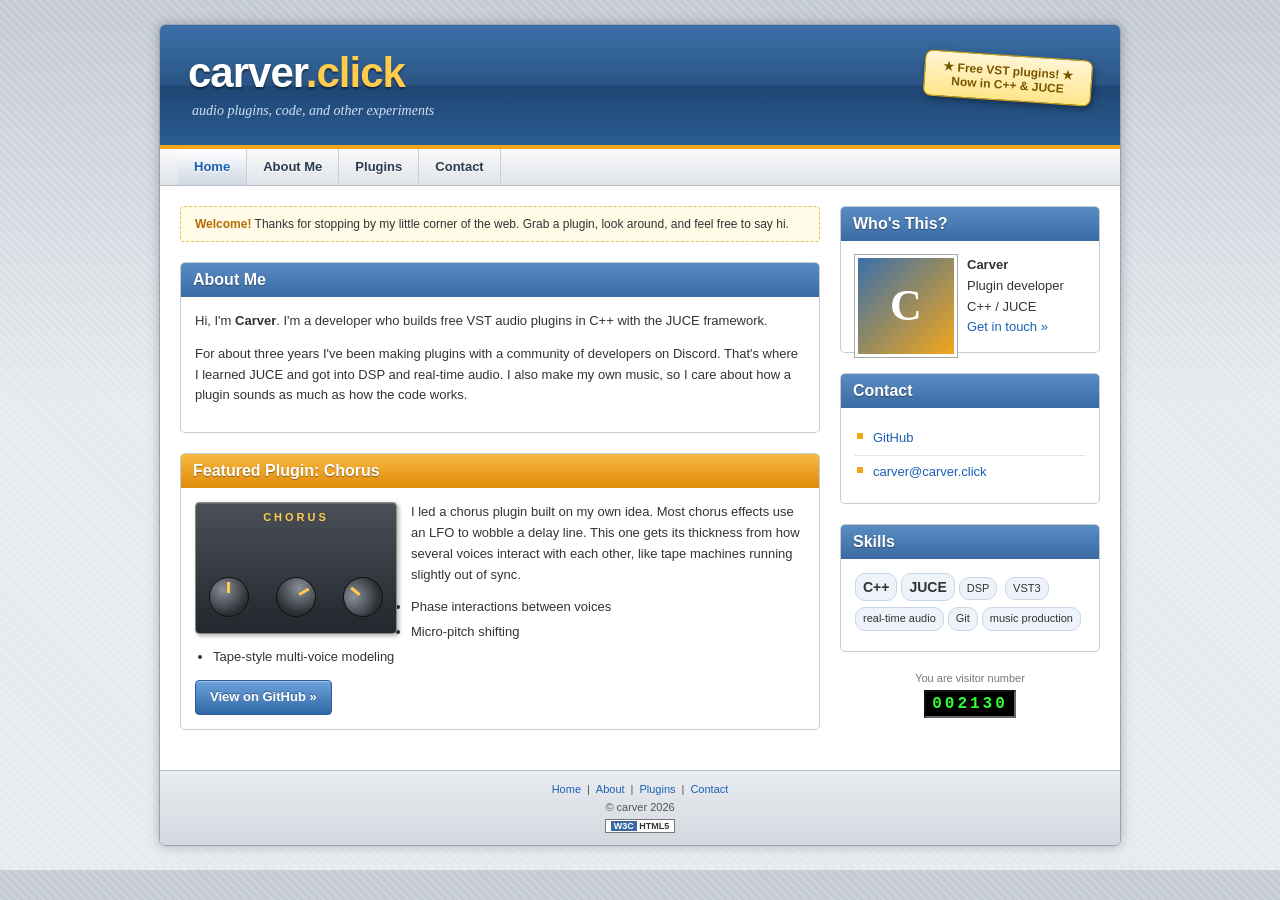
==== index.html @ b87e3c65 "Add files via upload" ====
<!DOCTYPE html>
<html lang="en">
<head>
<meta charset="UTF-8">
<meta name="viewport" content="width=device-width, initial-scale=1.0">
<title>carver.click :: Carver's Homepage</title>
<meta name="description" content="Carver's homepage: free VST audio plugins in C++/JUCE and other dev projects.">
<style>
  body{
    margin:0;padding:0;
    font-family:Verdana,Geneva,Tahoma,sans-serif;font-size:13px;color:#333;
    background-color:#d9dde3;
    background-image:
      repeating-linear-gradient(45deg,rgba(255,255,255,.18) 0 2px,transparent 2px 6px),
      linear-gradient(#c3cad4,#e6e9ee 400px);
  }
  a{color:#1a5fb4;text-decoration:none}
  a:hover{text-decoration:underline;color:#c0392b}

  #container{width:960px;max-width:100%;margin:24px auto;background:#fff;border:1px solid #9aa4b1;
    box-shadow:0 0 12px rgba(0,0,0,.25);border-radius:6px;overflow:hidden}

  /* header */
  #header{height:120px;position:relative;
    background:linear-gradient(#3b6fa8 0%,#2a5585 50%,#1f4673 51%,#2b5c92 100%);
    border-bottom:4px solid #f2a71b}
  #header h1{margin:0;position:absolute;left:28px;top:24px;
    font-family:"Trebuchet MS",Arial,sans-serif;font-size:42px;color:#fff;letter-spacing:-1px;
    text-shadow:0 2px 2px rgba(0,0,0,.45)}
  #header h1 span{color:#ffcc4d}
  #header .slogan{position:absolute;left:32px;top:78px;color:#cfe0f5;font-style:italic;font-family:Georgia,serif;font-size:14px}
  #header .badge{position:absolute;right:28px;top:30px;width:150px;padding:8px;text-align:center;
    background:linear-gradient(#fff6d5,#ffe58a);border:1px solid #d9a400;border-radius:8px;
    font-family:"Trebuchet MS",Arial,sans-serif;font-size:12px;color:#7a5600;font-weight:bold;
    transform:rotate(4deg);box-shadow:2px 3px 6px rgba(0,0,0,.35)}

  /* nav */
  #nav{background:linear-gradient(#fafafa,#dfe3e8);border-bottom:1px solid #b5bdc7;padding:0 18px;height:36px}
  #nav ul{list-style:none;margin:0;padding:0}
  #nav li{float:left}
  #nav a{display:block;line-height:36px;padding:0 16px;color:#2a3b4f;font-weight:bold;
    font-family:"Trebuchet MS",Arial,sans-serif;font-size:13px;border-right:1px solid #c9d0d8;
    text-shadow:0 1px 0 #fff}
  #nav a:hover,#nav a.on{background:linear-gradient(#fff,#cfd8e3);color:#1a5fb4;text-decoration:none}

  /* layout */
  #content{overflow:hidden;padding:20px}
  #main{float:left;width:640px}
  #sidebar{float:right;width:260px}

  .box{border:1px solid #c5ccd5;border-radius:5px;margin-bottom:20px;background:#fff}
  .box h2{margin:0;padding:8px 12px;font-family:"Trebuchet MS",Arial,sans-serif;font-size:16px;color:#fff;
    background:linear-gradient(#5a8cc4,#3a6aa1);border-radius:4px 4px 0 0;text-shadow:0 1px 1px rgba(0,0,0,.4)}
  .box h2.orange{background:linear-gradient(#f7b840,#e08c0b)}
  .box .inner{padding:14px;line-height:1.6}
  .box p{margin:0 0 12px}

  .welcome{background:#fffbe6;border:1px dashed #e2c35a;padding:10px 14px;margin-bottom:20px;border-radius:4px;font-size:12px}
  .welcome b{color:#b36b00}

  /* plugin box */
  .plugin{overflow:hidden}
  .plugin .shot{float:left;width:200px;height:130px;margin:0 14px 8px 0;border:1px solid #888;border-radius:4px;
    background:linear-gradient(#4a4f58,#23262c);box-shadow:inset 0 1px 0 rgba(255,255,255,.15),2px 2px 4px rgba(0,0,0,.3);
    position:relative;color:#ddd;font:bold 11px Arial,sans-serif;text-align:center}
  .plugin .shot .lbl{padding-top:8px;letter-spacing:3px;color:#ffcc4d}
  .plugin .knobs{position:absolute;bottom:16px;left:0;right:0;display:flex;justify-content:space-around}
  .plugin .k{width:38px;height:38px;border-radius:50%;background:radial-gradient(circle at 35% 30%,#8a909a,#2b2e34 70%);
    border:1px solid #111;position:relative}
  .plugin .k:after{content:"";position:absolute;left:17px;top:4px;width:3px;height:11px;background:#ffcc4d}
  .plugin ul{margin:6px 0 12px 18px;padding:0}
  .plugin li{margin-bottom:4px}

  .btn{display:inline-block;padding:6px 14px;border:1px solid #2c5d93;border-radius:4px;color:#fff !important;font-weight:bold;
    font-family:"Trebuchet MS",Arial,sans-serif;background:linear-gradient(#6ea2dc,#2f68a6);
    text-shadow:0 -1px 0 rgba(0,0,0,.35);box-shadow:inset 0 1px 0 rgba(255,255,255,.35)}
  .btn:hover{background:linear-gradient(#80b2ea,#3b78ba);text-decoration:none}

  /* sidebar */
  .avatar{width:96px;height:96px;float:left;margin:0 10px 6px 0;border:3px solid #fff;outline:1px solid #aaa;
    background:linear-gradient(135deg,#3b6fa8,#f2a71b);color:#fff;font:bold 44px Georgia,serif;text-align:center;line-height:96px}
  .side-list{list-style:none;margin:0;padding:0}
  .side-list li{padding:6px 0 6px 18px;border-bottom:1px dotted #ccc;
    background:no-repeat 2px 11px linear-gradient(#f2a71b,#f2a71b);background-size:6px 6px}
  .side-list li:last-child{border-bottom:none}
  .tags span{display:inline-block;margin:0 4px 6px 0;padding:2px 7px;background:#eef3f9;border:1px solid #c9d6e6;border-radius:10px;font-size:11px}
  .tags .big{font-size:14px;font-weight:bold}

  .counter{text-align:center;font-size:11px;color:#777}
  .counter .digits{display:inline-block;margin:6px 0;padding:3px 6px;background:#000;color:#3f3;
    font:bold 16px "Courier New",monospace;letter-spacing:3px;border:2px inset #666}

  /* footer */
  #footer{clear:both;background:linear-gradient(#e9ecf0,#d3d9e0);border-top:1px solid #b5bdc7;
    padding:12px 20px;text-align:center;font-size:11px;color:#555}
  #footer a{margin:0 6px}
  .valid{display:inline-block;margin-top:6px;padding:1px 5px;font:bold 9px Verdana,sans-serif;border:1px solid #777;
    background:#fff;color:#333}
  .valid b{background:#3a6aa1;color:#fff;padding:0 3px}

  @media (max-width:980px){
    #container{margin:0;border-radius:0}
    #main,#sidebar{float:none;width:auto}
    #header .badge{display:none}
  }
</style>
</head>
<body>

<div id="container">

  <div id="header">
    <h1>carver<span>.click</span></h1>
    <div class="slogan">audio plugins, code, and other experiments</div>
    <div class="badge">★ Free VST plugins! ★<br>Now in C++ &amp; JUCE</div>
  </div>

  <div id="nav">
    <ul>
      <li><a href="#" class="on">Home</a></li>
      <li><a href="#about">About Me</a></li>
      <li><a href="#plugins">Plugins</a></li>
      <li><a href="#contact">Contact</a></li>
    </ul>
  </div>

  <div id="content">

    <div id="main">
      <div class="welcome"><b>Welcome!</b> Thanks for stopping by my little corner of the web. Grab a plugin, look around, and feel free to say hi.</div>

      <div class="box" id="about">
        <h2>About Me</h2>
        <div class="inner">
          <p>Hi, I'm <b>Carver</b>. I'm a developer who builds free VST audio plugins in C++ with the JUCE framework.</p>
          <p>For about three years I've been making plugins with a community of developers on Discord. That's where I learned JUCE and got into DSP and real-time audio. I also make my own music, so I care about how a plugin sounds as much as how the code works.</p>
        </div>
      </div>

      <div class="box" id="plugins">
        <h2 class="orange">Featured Plugin: Chorus</h2>
        <div class="inner plugin">
          <div class="shot">
            <div class="lbl">CHORUS</div>
            <div class="knobs"><div class="k"></div><div class="k" style="transform:rotate(60deg)"></div><div class="k" style="transform:rotate(-50deg)"></div></div>
          </div>
          <p>I led a chorus plugin built on my own idea. Most chorus effects use an LFO to wobble a delay line. This one gets its thickness from how several voices interact with each other, like tape machines running slightly out of sync.</p>
          <ul>
            <li>Phase interactions between voices</li>
            <li>Micro-pitch shifting</li>
            <li>Tape-style multi-voice modeling</li>
          </ul>
          <a href="https://github.com/carverchav-ops" class="btn" target="_blank" rel="noopener">View on GitHub »</a>
        </div>
      </div>
    </div>

    <div id="sidebar">
      <div class="box">
        <h2>Who's This?</h2>
        <div class="inner">
          <div class="avatar">C</div>
          <b>Carver</b><br>
          Plugin developer<br>
          C++ / JUCE<br>
          <a href="#contact">Get in touch »</a>
        </div>
      </div>

      <div class="box" id="contact">
        <h2>Contact</h2>
        <div class="inner">
          <ul class="side-list">
            <li><a href="https://github.com/carverchav-ops" target="_blank" rel="noopener">GitHub</a></li>
            <li><a href="mailto:carver@carver.click">carver@carver.click</a></li>
          </ul>
        </div>
      </div>

      <div class="box">
        <h2>Skills</h2>
        <div class="inner tags">
          <span class="big">C++</span><span class="big">JUCE</span><span>DSP</span>
          <span>VST3</span><span>real-time audio</span><span>Git</span><span>music production</span>
        </div>
      </div>

      <div class="counter">
        You are visitor number<br>
        <span class="digits" id="hits">000000</span>
      </div>
    </div>

  </div>

  <div id="footer">
    <a href="#">Home</a>|<a href="#about">About</a>|<a href="#plugins">Plugins</a>|<a href="#contact">Contact</a><br>
    <div style="margin-top:6px">&copy; carver 2026</div>
    <div class="valid"><b>W3C</b> HTML5</div>
  </div>

</div>

<script>
  // fake retro hit counter (just for looks)
  var n = 1337 + Math.floor((Date.now() / 86400000) % 1000);
  document.getElementById('hits').textContent = ('000000' + n).slice(-6);
</script>
</body>
</html>
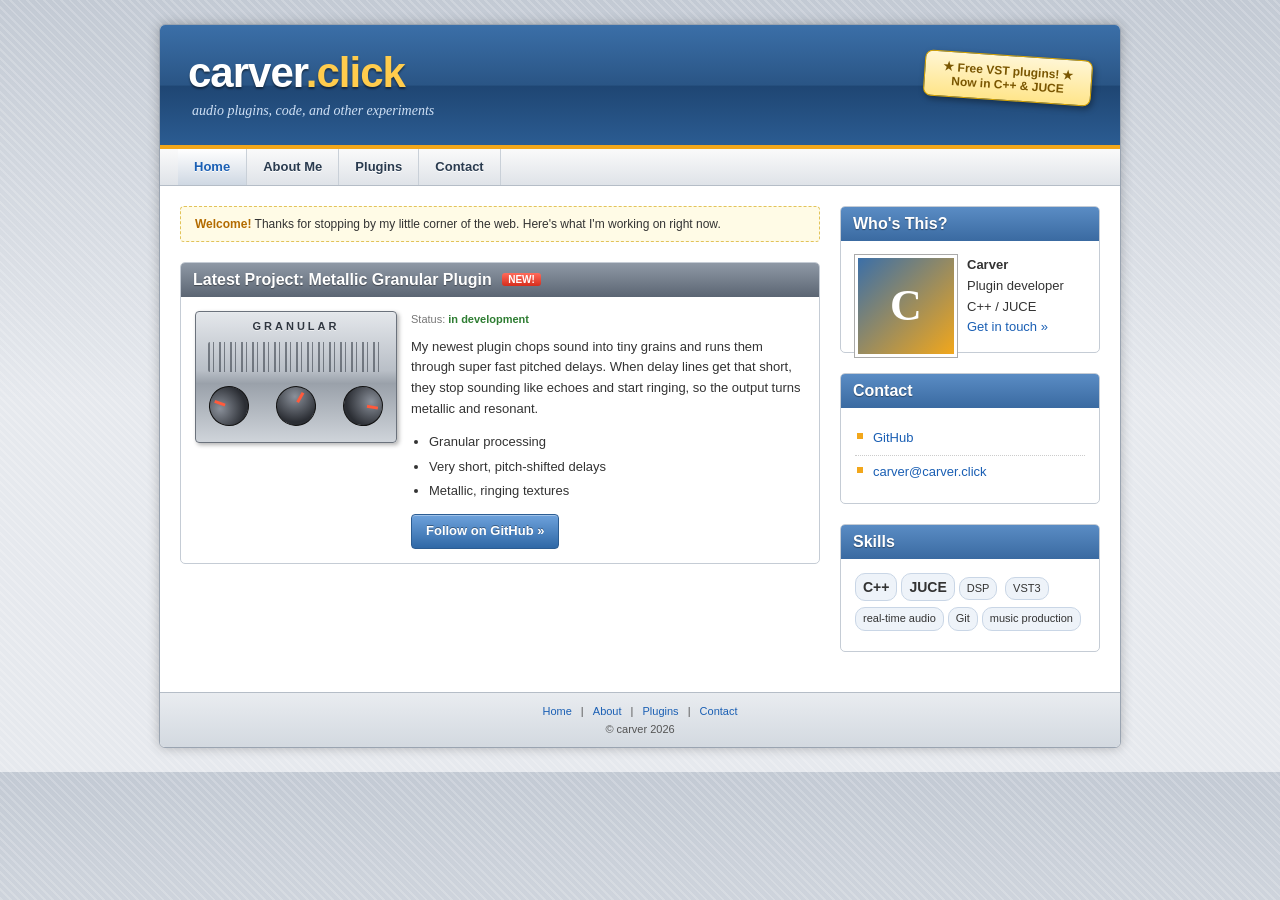
==== commit b7a1afe6: "Add files via upload" ====
--- a/index.html
+++ b/index.html
@@ -3,171 +3,62 @@
 <head>
 <meta charset="UTF-8">
 <meta name="viewport" content="width=device-width, initial-scale=1.0">
-<title>carver.click :: Carver's Homepage</title>
-<meta name="description" content="Carver's homepage: free VST audio plugins in C++/JUCE and other dev projects.">
-<style>
-  body{
-    margin:0;padding:0;
-    font-family:Verdana,Geneva,Tahoma,sans-serif;font-size:13px;color:#333;
-    background-color:#d9dde3;
-    background-image:
-      repeating-linear-gradient(45deg,rgba(255,255,255,.18) 0 2px,transparent 2px 6px),
-      linear-gradient(#c3cad4,#e6e9ee 400px);
-  }
-  a{color:#1a5fb4;text-decoration:none}
-  a:hover{text-decoration:underline;color:#c0392b}
-
-  #container{width:960px;max-width:100%;margin:24px auto;background:#fff;border:1px solid #9aa4b1;
-    box-shadow:0 0 12px rgba(0,0,0,.25);border-radius:6px;overflow:hidden}
-
-  /* header */
-  #header{height:120px;position:relative;
-    background:linear-gradient(#3b6fa8 0%,#2a5585 50%,#1f4673 51%,#2b5c92 100%);
-    border-bottom:4px solid #f2a71b}
-  #header h1{margin:0;position:absolute;left:28px;top:24px;
-    font-family:"Trebuchet MS",Arial,sans-serif;font-size:42px;color:#fff;letter-spacing:-1px;
-    text-shadow:0 2px 2px rgba(0,0,0,.45)}
-  #header h1 span{color:#ffcc4d}
-  #header .slogan{position:absolute;left:32px;top:78px;color:#cfe0f5;font-style:italic;font-family:Georgia,serif;font-size:14px}
-  #header .badge{position:absolute;right:28px;top:30px;width:150px;padding:8px;text-align:center;
-    background:linear-gradient(#fff6d5,#ffe58a);border:1px solid #d9a400;border-radius:8px;
-    font-family:"Trebuchet MS",Arial,sans-serif;font-size:12px;color:#7a5600;font-weight:bold;
-    transform:rotate(4deg);box-shadow:2px 3px 6px rgba(0,0,0,.35)}
-
-  /* nav */
-  #nav{background:linear-gradient(#fafafa,#dfe3e8);border-bottom:1px solid #b5bdc7;padding:0 18px;height:36px}
-  #nav ul{list-style:none;margin:0;padding:0}
-  #nav li{float:left}
-  #nav a{display:block;line-height:36px;padding:0 16px;color:#2a3b4f;font-weight:bold;
-    font-family:"Trebuchet MS",Arial,sans-serif;font-size:13px;border-right:1px solid #c9d0d8;
-    text-shadow:0 1px 0 #fff}
-  #nav a:hover,#nav a.on{background:linear-gradient(#fff,#cfd8e3);color:#1a5fb4;text-decoration:none}
-
-  /* layout */
-  #content{overflow:hidden;padding:20px}
-  #main{float:left;width:640px}
-  #sidebar{float:right;width:260px}
-
-  .box{border:1px solid #c5ccd5;border-radius:5px;margin-bottom:20px;background:#fff}
-  .box h2{margin:0;padding:8px 12px;font-family:"Trebuchet MS",Arial,sans-serif;font-size:16px;color:#fff;
-    background:linear-gradient(#5a8cc4,#3a6aa1);border-radius:4px 4px 0 0;text-shadow:0 1px 1px rgba(0,0,0,.4)}
-  .box h2.orange{background:linear-gradient(#f7b840,#e08c0b)}
-  .box .inner{padding:14px;line-height:1.6}
-  .box p{margin:0 0 12px}
-
-  .welcome{background:#fffbe6;border:1px dashed #e2c35a;padding:10px 14px;margin-bottom:20px;border-radius:4px;font-size:12px}
-  .welcome b{color:#b36b00}
-
-  /* plugin box */
-  .plugin{overflow:hidden}
-  .plugin .shot{float:left;width:200px;height:130px;margin:0 14px 8px 0;border:1px solid #888;border-radius:4px;
-    background:linear-gradient(#4a4f58,#23262c);box-shadow:inset 0 1px 0 rgba(255,255,255,.15),2px 2px 4px rgba(0,0,0,.3);
-    position:relative;color:#ddd;font:bold 11px Arial,sans-serif;text-align:center}
-  .plugin .shot .lbl{padding-top:8px;letter-spacing:3px;color:#ffcc4d}
-  .plugin .knobs{position:absolute;bottom:16px;left:0;right:0;display:flex;justify-content:space-around}
-  .plugin .k{width:38px;height:38px;border-radius:50%;background:radial-gradient(circle at 35% 30%,#8a909a,#2b2e34 70%);
-    border:1px solid #111;position:relative}
-  .plugin .k:after{content:"";position:absolute;left:17px;top:4px;width:3px;height:11px;background:#ffcc4d}
-  .plugin ul{margin:6px 0 12px 18px;padding:0}
-  .plugin li{margin-bottom:4px}
-
-  .btn{display:inline-block;padding:6px 14px;border:1px solid #2c5d93;border-radius:4px;color:#fff !important;font-weight:bold;
-    font-family:"Trebuchet MS",Arial,sans-serif;background:linear-gradient(#6ea2dc,#2f68a6);
-    text-shadow:0 -1px 0 rgba(0,0,0,.35);box-shadow:inset 0 1px 0 rgba(255,255,255,.35)}
-  .btn:hover{background:linear-gradient(#80b2ea,#3b78ba);text-decoration:none}
-
-  /* sidebar */
-  .avatar{width:96px;height:96px;float:left;margin:0 10px 6px 0;border:3px solid #fff;outline:1px solid #aaa;
-    background:linear-gradient(135deg,#3b6fa8,#f2a71b);color:#fff;font:bold 44px Georgia,serif;text-align:center;line-height:96px}
-  .side-list{list-style:none;margin:0;padding:0}
-  .side-list li{padding:6px 0 6px 18px;border-bottom:1px dotted #ccc;
-    background:no-repeat 2px 11px linear-gradient(#f2a71b,#f2a71b);background-size:6px 6px}
-  .side-list li:last-child{border-bottom:none}
-  .tags span{display:inline-block;margin:0 4px 6px 0;padding:2px 7px;background:#eef3f9;border:1px solid #c9d6e6;border-radius:10px;font-size:11px}
-  .tags .big{font-size:14px;font-weight:bold}
-
-  .counter{text-align:center;font-size:11px;color:#777}
-  .counter .digits{display:inline-block;margin:6px 0;padding:3px 6px;background:#000;color:#3f3;
-    font:bold 16px "Courier New",monospace;letter-spacing:3px;border:2px inset #666}
-
-  /* footer */
-  #footer{clear:both;background:linear-gradient(#e9ecf0,#d3d9e0);border-top:1px solid #b5bdc7;
-    padding:12px 20px;text-align:center;font-size:11px;color:#555}
-  #footer a{margin:0 6px}
-  .valid{display:inline-block;margin-top:6px;padding:1px 5px;font:bold 9px Verdana,sans-serif;border:1px solid #777;
-    background:#fff;color:#333}
-  .valid b{background:#3a6aa1;color:#fff;padding:0 3px}
-
-  @media (max-width:980px){
-    #container{margin:0;border-radius:0}
-    #main,#sidebar{float:none;width:auto}
-    #header .badge{display:none}
-  }
-</style>
+<title>Home :: carver.click</title>
+<meta name="description" content="Carver's homepage: free VST audio plugins in C++/JUCE.">
+<link rel="stylesheet" href="style.css">
 </head>
 <body>
-
 <div id="container">
 
   <div id="header">
-    <h1>carver<span>.click</span></h1>
+    <h1><a href="index.html">carver<span>.click</span></a></h1>
     <div class="slogan">audio plugins, code, and other experiments</div>
-    <div class="badge">★ Free VST plugins! ★<br>Now in C++ &amp; JUCE</div>
+    <div class="badge">&#9733; Free VST plugins! &#9733;<br>Now in C++ &amp; JUCE</div>
   </div>
 
   <div id="nav">
     <ul>
-      <li><a href="#" class="on">Home</a></li>
-      <li><a href="#about">About Me</a></li>
-      <li><a href="#plugins">Plugins</a></li>
-      <li><a href="#contact">Contact</a></li>
+      <li><a href="index.html" class="on">Home</a></li>
+      <li><a href="about.html">About Me</a></li>
+      <li><a href="plugins.html">Plugins</a></li>
+      <li><a href="contact.html">Contact</a></li>
     </ul>
   </div>
 
   <div id="content">
-
     <div id="main">
-      <div class="welcome"><b>Welcome!</b> Thanks for stopping by my little corner of the web. Grab a plugin, look around, and feel free to say hi.</div>
-
-      <div class="box" id="about">
-        <h2>About Me</h2>
-        <div class="inner">
-          <p>Hi, I'm <b>Carver</b>. I'm a developer who builds free VST audio plugins in C++ with the JUCE framework.</p>
-          <p>For about three years I've been making plugins with a community of developers on Discord. That's where I learned JUCE and got into DSP and real-time audio. I also make my own music, so I care about how a plugin sounds as much as how the code works.</p>
-        </div>
-      </div>
-
-      <div class="box" id="plugins">
-        <h2 class="orange">Featured Plugin: Chorus</h2>
+      <div class="welcome"><b>Welcome!</b> Thanks for stopping by my little corner of the web. Here's what I'm working on right now.</div>
+      <div class="box">
+        <h2 class="steel">Latest Project: Metallic Granular Plugin <span class="new">NEW!</span></h2>
         <div class="inner plugin">
-          <div class="shot">
-            <div class="lbl">CHORUS</div>
-            <div class="knobs"><div class="k"></div><div class="k" style="transform:rotate(60deg)"></div><div class="k" style="transform:rotate(-50deg)"></div></div>
+          <div class="shot metal">
+            <div class="lbl">GRANULAR</div>
+            <div class="grains"></div>
+            <div class="knobs"><div class="k" style="transform:rotate(-70deg)"></div><div class="k" style="transform:rotate(30deg)"></div><div class="k" style="transform:rotate(100deg)"></div></div>
           </div>
-          <p>I led a chorus plugin built on my own idea. Most chorus effects use an LFO to wobble a delay line. This one gets its thickness from how several voices interact with each other, like tape machines running slightly out of sync.</p>
-          <ul>
-            <li>Phase interactions between voices</li>
-            <li>Micro-pitch shifting</li>
-            <li>Tape-style multi-voice modeling</li>
-          </ul>
-          <a href="https://github.com/carverchav-ops" class="btn" target="_blank" rel="noopener">View on GitHub »</a>
+          <div class="desc">
+            <div class="status">Status: <b>in development</b></div>
+            <p>My newest plugin chops sound into tiny grains and runs them through super fast pitched delays. When delay lines get that short, they stop sounding like echoes and start ringing, so the output turns metallic and resonant.</p>
+            <ul>
+              <li>Granular processing</li>
+              <li>Very short, pitch-shifted delays</li>
+              <li>Metallic, ringing textures</li>
+            </ul>
+            <a href="https://github.com/carverchav-ops" class="btn" target="_blank" rel="noopener">Follow on GitHub &raquo;</a>
+          </div>
         </div>
       </div>
     </div>
-
     <div id="sidebar">
       <div class="box">
         <h2>Who's This?</h2>
         <div class="inner">
           <div class="avatar">C</div>
-          <b>Carver</b><br>
-          Plugin developer<br>
-          C++ / JUCE<br>
-          <a href="#contact">Get in touch »</a>
+          <b>Carver</b><br>Plugin developer<br>C++ / JUCE<br>
+          <a href="contact.html">Get in touch &raquo;</a>
         </div>
       </div>
-
-      <div class="box" id="contact">
+      <div class="box">
         <h2>Contact</h2>
         <div class="inner">
           <ul class="side-list">
@@ -176,7 +67,6 @@
           </ul>
         </div>
       </div>
-
       <div class="box">
         <h2>Skills</h2>
         <div class="inner tags">
@@ -184,27 +74,14 @@
           <span>VST3</span><span>real-time audio</span><span>Git</span><span>music production</span>
         </div>
       </div>
-
-      <div class="counter">
-        You are visitor number<br>
-        <span class="digits" id="hits">000000</span>
-      </div>
     </div>
-
   </div>
 
   <div id="footer">
-    <a href="#">Home</a>|<a href="#about">About</a>|<a href="#plugins">Plugins</a>|<a href="#contact">Contact</a><br>
+    <a href="index.html">Home</a> | <a href="about.html">About</a> | <a href="plugins.html">Plugins</a> | <a href="contact.html">Contact</a><br>
     <div style="margin-top:6px">&copy; carver 2026</div>
-    <div class="valid"><b>W3C</b> HTML5</div>
   </div>
 
 </div>
-
-<script>
-  // fake retro hit counter (just for looks)
-  var n = 1337 + Math.floor((Date.now() / 86400000) % 1000);
-  document.getElementById('hits').textContent = ('000000' + n).slice(-6);
-</script>
 </body>
 </html>
--- a/style.css
+++ b/style.css
@@ -0,0 +1,114 @@
+body{
+  margin:0;padding:0;
+  font-family:Verdana,Geneva,Tahoma,sans-serif;font-size:13px;color:#333;
+  background-color:#d9dde3;
+  background-image:
+    repeating-linear-gradient(45deg,rgba(255,255,255,.18) 0 2px,transparent 2px 6px),
+    linear-gradient(#c3cad4,#e6e9ee 400px);
+}
+a{color:#1a5fb4;text-decoration:none}
+a:hover{text-decoration:underline;color:#c0392b}
+
+#container{width:960px;max-width:100%;margin:24px auto;background:#fff;border:1px solid #9aa4b1;
+  box-shadow:0 0 12px rgba(0,0,0,.25);border-radius:6px;overflow:hidden}
+
+/* header */
+#header{height:120px;position:relative;
+  background:linear-gradient(#3b6fa8 0%,#2a5585 50%,#1f4673 51%,#2b5c92 100%);
+  border-bottom:4px solid #f2a71b}
+#header h1{margin:0;position:absolute;left:28px;top:24px;
+  font-family:"Trebuchet MS",Arial,sans-serif;font-size:42px;color:#fff;letter-spacing:-1px;
+  text-shadow:0 2px 2px rgba(0,0,0,.45)}
+#header h1 a{color:#fff;text-decoration:none}
+#header h1 span{color:#ffcc4d}
+#header .slogan{position:absolute;left:32px;top:78px;color:#cfe0f5;font-style:italic;font-family:Georgia,serif;font-size:14px}
+#header .badge{position:absolute;right:28px;top:30px;width:150px;padding:8px;text-align:center;
+  background:linear-gradient(#fff6d5,#ffe58a);border:1px solid #d9a400;border-radius:8px;
+  font-family:"Trebuchet MS",Arial,sans-serif;font-size:12px;color:#7a5600;font-weight:bold;
+  transform:rotate(4deg);box-shadow:2px 3px 6px rgba(0,0,0,.35)}
+
+/* nav */
+#nav{background:linear-gradient(#fafafa,#dfe3e8);border-bottom:1px solid #b5bdc7;padding:0 18px;height:36px}
+#nav ul{list-style:none;margin:0;padding:0}
+#nav li{float:left}
+#nav a{display:block;line-height:36px;padding:0 16px;color:#2a3b4f;font-weight:bold;
+  font-family:"Trebuchet MS",Arial,sans-serif;font-size:13px;border-right:1px solid #c9d0d8;
+  text-shadow:0 1px 0 #fff}
+#nav a:hover,#nav a.on{background:linear-gradient(#fff,#cfd8e3);color:#1a5fb4;text-decoration:none}
+
+/* layout */
+#content{overflow:hidden;padding:20px}
+#main{float:left;width:640px}
+#sidebar{float:right;width:260px}
+
+.box{border:1px solid #c5ccd5;border-radius:5px;margin-bottom:20px;background:#fff}
+.box h2{margin:0;padding:8px 12px;font-family:"Trebuchet MS",Arial,sans-serif;font-size:16px;color:#fff;
+  background:linear-gradient(#5a8cc4,#3a6aa1);border-radius:4px 4px 0 0;text-shadow:0 1px 1px rgba(0,0,0,.4)}
+.box h2.orange{background:linear-gradient(#f7b840,#e08c0b)}
+.box h2.steel{background:linear-gradient(#8f99a6,#5b6573)}
+.box .inner{padding:14px;line-height:1.6}
+.box p{margin:0 0 12px}
+.box p:last-child{margin-bottom:0}
+
+.welcome{background:#fffbe6;border:1px dashed #e2c35a;padding:10px 14px;margin-bottom:20px;border-radius:4px;font-size:12px}
+.welcome b{color:#b36b00}
+
+.new{display:inline-block;margin-left:6px;padding:1px 6px;font:bold 10px Verdana,sans-serif;color:#fff;
+  background:linear-gradient(#ff6b5b,#d62d1c);border-radius:3px;vertical-align:2px;text-shadow:none}
+
+/* plugin boxes: picture on the left, text in its own column */
+.plugin{overflow:hidden}
+.plugin .shot{float:left;width:200px;height:130px;border:1px solid #888;border-radius:4px;
+  background:linear-gradient(#4a4f58,#23262c);box-shadow:inset 0 1px 0 rgba(255,255,255,.15),2px 2px 4px rgba(0,0,0,.3);
+  position:relative;color:#ddd;font:bold 11px Arial,sans-serif;text-align:center}
+.plugin .shot.metal{background:linear-gradient(#e4e7eb 0%,#b9bfc7 45%,#9aa1aa 55%,#cfd4da 100%);border-color:#6b727c}
+.plugin .shot .lbl{padding-top:8px;letter-spacing:3px;color:#ffcc4d}
+.plugin .shot.metal .lbl{color:#2f3640;text-shadow:0 1px 0 rgba(255,255,255,.6)}
+.plugin .knobs{position:absolute;bottom:16px;left:0;right:0;display:flex;justify-content:space-around}
+.plugin .k{width:38px;height:38px;border-radius:50%;background:radial-gradient(circle at 35% 30%,#8a909a,#2b2e34 70%);
+  border:1px solid #111;position:relative}
+.plugin .k:after{content:"";position:absolute;left:17px;top:4px;width:3px;height:11px;background:#ffcc4d}
+.plugin .shot.metal .k:after{background:#ff5a3c}
+.plugin .grains{position:absolute;left:12px;right:12px;top:30px;height:30px;
+  background:repeating-linear-gradient(90deg,#2f3640 0 2px,transparent 2px 5px,#2f3640 5px 6px,transparent 6px 11px);
+  opacity:.55;border-radius:2px}
+.plugin .desc{margin-left:216px}
+.plugin .desc ul{margin:6px 0 12px;padding-left:18px}
+.plugin .desc li{margin-bottom:4px}
+.status{font-size:11px;color:#777;margin-bottom:8px}
+.status b{color:#2e7d32}
+
+.btn{display:inline-block;padding:6px 14px;border:1px solid #2c5d93;border-radius:4px;color:#fff !important;font-weight:bold;
+  font-family:"Trebuchet MS",Arial,sans-serif;background:linear-gradient(#6ea2dc,#2f68a6);
+  text-shadow:0 -1px 0 rgba(0,0,0,.35);box-shadow:inset 0 1px 0 rgba(255,255,255,.35)}
+.btn:hover{background:linear-gradient(#80b2ea,#3b78ba);text-decoration:none}
+
+/* sidebar */
+.avatar{width:96px;height:96px;float:left;margin:0 10px 6px 0;border:3px solid #fff;outline:1px solid #aaa;
+  background:linear-gradient(135deg,#3b6fa8,#f2a71b);color:#fff;font:bold 44px Georgia,serif;text-align:center;line-height:96px}
+.side-list{list-style:none;margin:0;padding:0}
+.side-list li{padding:6px 0 6px 18px;border-bottom:1px dotted #ccc;
+  background:no-repeat 2px 11px linear-gradient(#f2a71b,#f2a71b);background-size:6px 6px}
+.side-list li:last-child{border-bottom:none}
+.tags span{display:inline-block;margin:0 4px 6px 0;padding:2px 7px;background:#eef3f9;border:1px solid #c9d6e6;border-radius:10px;font-size:11px}
+.tags .big{font-size:14px;font-weight:bold}
+
+.contact-big{font-size:15px}
+.contact-big li{padding:10px 0 10px 18px;background-position:2px 17px}
+
+/* footer */
+#footer{clear:both;background:linear-gradient(#e9ecf0,#d3d9e0);border-top:1px solid #b5bdc7;
+  padding:12px 20px;text-align:center;font-size:11px;color:#555}
+#footer a{margin:0 6px}
+
+@media (max-width:980px){
+  #container{margin:0;border-radius:0}
+  #main,#sidebar{float:none;width:auto}
+  #header .badge{display:none}
+}
+@media (max-width:600px){
+  .plugin .shot{float:none;margin:0 auto 12px}
+  .plugin .desc{margin-left:0}
+  #nav{height:auto;overflow:hidden;padding:0}
+  #nav a{padding:0 10px}
+}
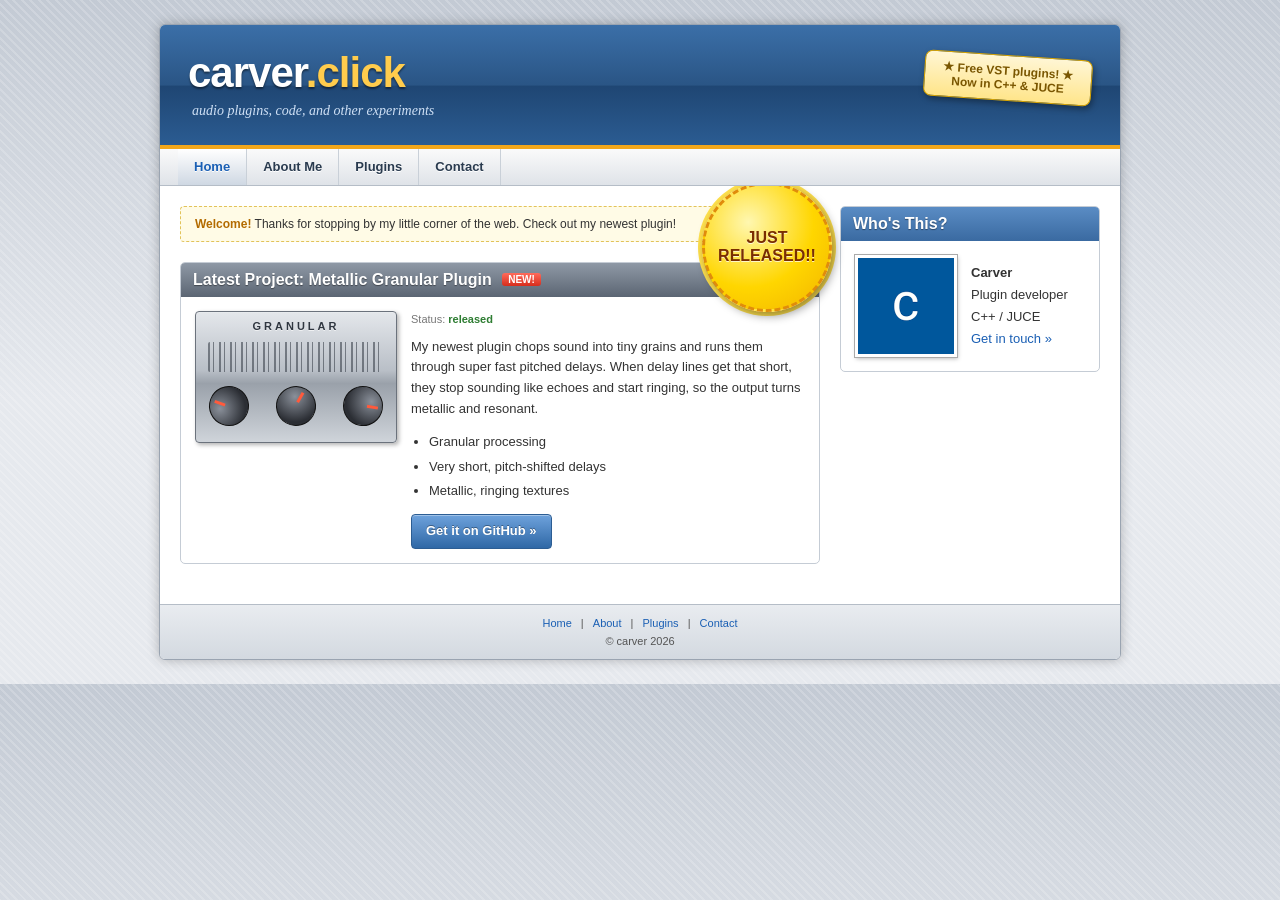
==== commit 0e35c380: "Add files via upload" ====
--- a/index.html
+++ b/index.html
@@ -27,7 +27,9 @@
 
   <div id="content">
     <div id="main">
-      <div class="welcome"><b>Welcome!</b> Thanks for stopping by my little corner of the web. Here's what I'm working on right now.</div>
+      <div class="welcome"><b>Welcome!</b> Thanks for stopping by my little corner of the web. Check out my newest plugin!</div>
+      <div class="sticker-wrap">
+        <div class="sticker">Just<br>released!!</div>
       <div class="box">
         <h2 class="steel">Latest Project: Metallic Granular Plugin <span class="new">NEW!</span></h2>
         <div class="inner plugin">
@@ -37,41 +39,26 @@
             <div class="knobs"><div class="k" style="transform:rotate(-70deg)"></div><div class="k" style="transform:rotate(30deg)"></div><div class="k" style="transform:rotate(100deg)"></div></div>
           </div>
           <div class="desc">
-            <div class="status">Status: <b>in development</b></div>
+            <div class="status">Status: <b>released</b></div>
             <p>My newest plugin chops sound into tiny grains and runs them through super fast pitched delays. When delay lines get that short, they stop sounding like echoes and start ringing, so the output turns metallic and resonant.</p>
             <ul>
               <li>Granular processing</li>
               <li>Very short, pitch-shifted delays</li>
               <li>Metallic, ringing textures</li>
             </ul>
-            <a href="https://github.com/carverchav-ops" class="btn" target="_blank" rel="noopener">Follow on GitHub &raquo;</a>
+            <a href="https://github.com/carverchav-ops" class="btn" target="_blank" rel="noopener">Get it on GitHub &raquo;</a>
           </div>
         </div>
+      </div>
       </div>
     </div>
     <div id="sidebar">
       <div class="box">
         <h2>Who's This?</h2>
-        <div class="inner">
-          <div class="avatar">C</div>
-          <b>Carver</b><br>Plugin developer<br>C++ / JUCE<br>
-          <a href="contact.html">Get in touch &raquo;</a>
-        </div>
-      </div>
-      <div class="box">
-        <h2>Contact</h2>
-        <div class="inner">
-          <ul class="side-list">
-            <li><a href="https://github.com/carverchav-ops" target="_blank" rel="noopener">GitHub</a></li>
-            <li><a href="mailto:carver@carver.click">carver@carver.click</a></li>
-          </ul>
-        </div>
-      </div>
-      <div class="box">
-        <h2>Skills</h2>
-        <div class="inner tags">
-          <span class="big">C++</span><span class="big">JUCE</span><span>DSP</span>
-          <span>VST3</span><span>real-time audio</span><span>Git</span><span>music production</span>
+        <div class="inner who">
+          <img class="avatar" src="images/avatar.png" alt="Carver">
+          <div class="who-text"><b>Carver</b><br>Plugin developer<br>C++ / JUCE<br>
+          <a href="contact.html">Get in touch &raquo;</a></div>
         </div>
       </div>
     </div>
--- a/style.css
+++ b/style.css
@@ -84,8 +84,23 @@
 .btn:hover{background:linear-gradient(#80b2ea,#3b78ba);text-decoration:none}
 
 /* sidebar */
-.avatar{width:96px;height:96px;float:left;margin:0 10px 6px 0;border:3px solid #fff;outline:1px solid #aaa;
-  background:linear-gradient(135deg,#3b6fa8,#f2a71b);color:#fff;font:bold 44px Georgia,serif;text-align:center;line-height:96px}
+.who{display:flex;align-items:center;gap:14px;padding:16px 14px}
+.avatar{display:block;width:96px;height:96px;flex:0 0 96px;border:3px solid #fff;outline:1px solid #aaa;box-shadow:1px 2px 4px rgba(0,0,0,.25)}
+.who-text{line-height:1.7}
+
+/* pulsating "Just released!!" sticker */
+.sticker-wrap{position:relative}
+.sticker{position:absolute;z-index:5;right:-12px;top:-80px;width:124px;height:124px;border-radius:50%;
+  display:flex;align-items:center;justify-content:center;text-align:center;
+  font:bold 16px/1.15 "Trebuchet MS",Arial,sans-serif;color:#7a2e00;text-transform:uppercase;
+  background:radial-gradient(circle at 35% 30%,#fff7b0,#ffd600 55%,#f2b400);
+  border:3px dashed #e08c0b;box-shadow:3px 4px 10px rgba(0,0,0,.4),0 0 0 4px #ffe14d;
+  text-shadow:0 1px 0 rgba(255,255,255,.7);animation:pulse 1.1s ease-in-out infinite}
+@keyframes pulse{
+  0%,100%{transform:rotate(12deg) scale(1)}
+  50%{transform:rotate(12deg) scale(1.12);box-shadow:3px 4px 14px rgba(0,0,0,.4),0 0 0 4px #ffe14d,0 0 26px 8px rgba(255,214,0,.7)}
+}
+@media (prefers-reduced-motion:reduce){.sticker{animation:none;transform:rotate(12deg)}}
 .side-list{list-style:none;margin:0;padding:0}
 .side-list li{padding:6px 0 6px 18px;border-bottom:1px dotted #ccc;
   background:no-repeat 2px 11px linear-gradient(#f2a71b,#f2a71b);background-size:6px 6px}
@@ -109,6 +124,7 @@
 @media (max-width:600px){
   .plugin .shot{float:none;margin:0 auto 12px}
   .plugin .desc{margin-left:0}
+  .sticker{right:-6px;top:-78px;width:84px;height:84px;font-size:11px}
   #nav{height:auto;overflow:hidden;padding:0}
   #nav a{padding:0 10px}
 }
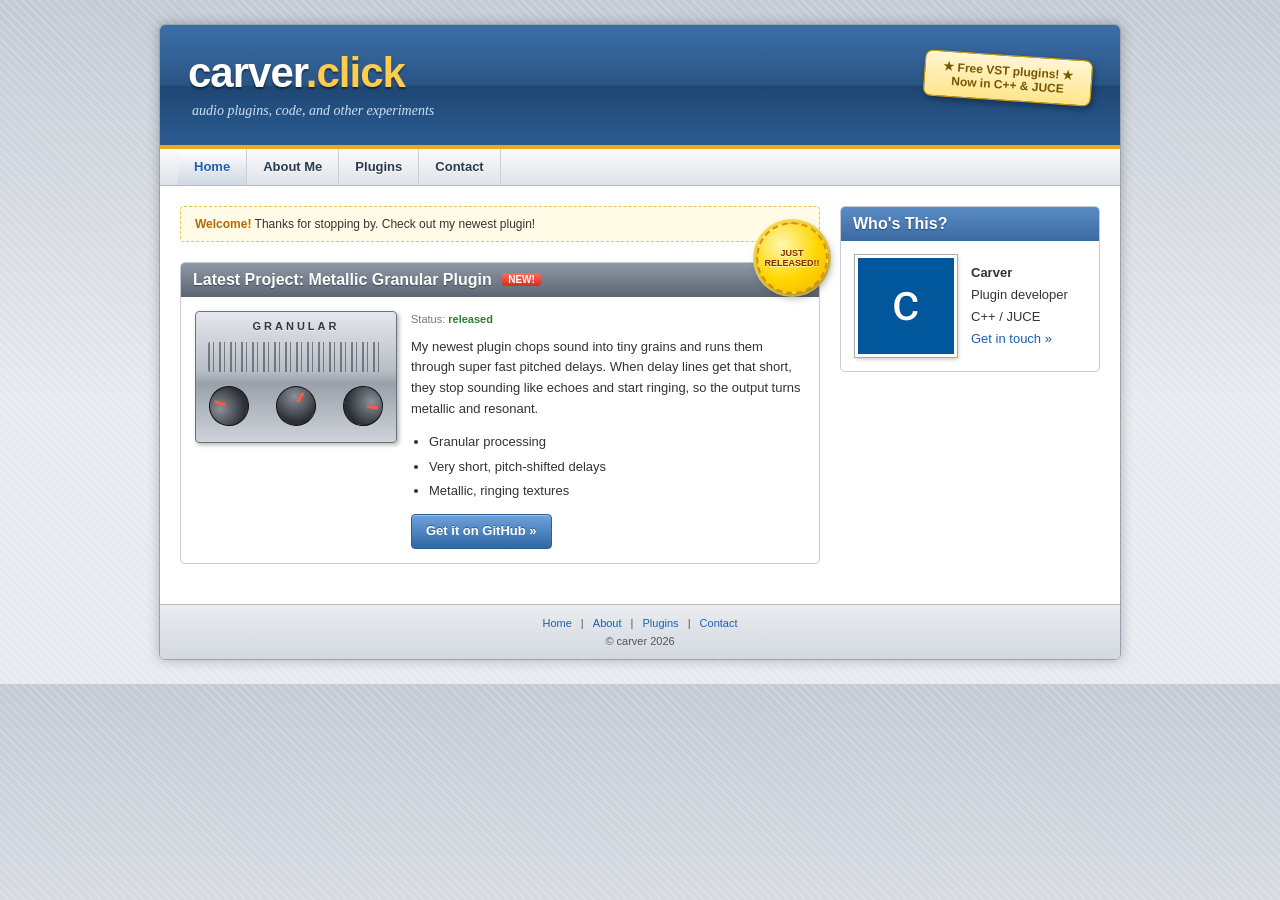
==== commit e27217b0: "Add files via upload" ====
--- a/index.html
+++ b/index.html
@@ -5,7 +5,7 @@
 <meta name="viewport" content="width=device-width, initial-scale=1.0">
 <title>Home :: carver.click</title>
 <meta name="description" content="Carver's homepage: free VST audio plugins in C++/JUCE.">
-<link rel="stylesheet" href="style.css">
+<link rel="stylesheet" href="style.css?v=5">
 </head>
 <body>
 <div id="container">
@@ -27,7 +27,7 @@
 
   <div id="content">
     <div id="main">
-      <div class="welcome"><b>Welcome!</b> Thanks for stopping by my little corner of the web. Check out my newest plugin!</div>
+      <div class="welcome"><b>Welcome!</b> Thanks for stopping by. Check out my newest plugin!</div>
       <div class="sticker-wrap">
         <div class="sticker">Just<br>released!!</div>
       <div class="box">
--- a/style.css
+++ b/style.css
@@ -90,15 +90,15 @@
 
 /* pulsating "Just released!!" sticker */
 .sticker-wrap{position:relative}
-.sticker{position:absolute;z-index:5;right:-12px;top:-80px;width:124px;height:124px;border-radius:50%;
+.sticker{position:absolute;z-index:5;right:-8px;top:-40px;width:68px;height:68px;border-radius:50%;
   display:flex;align-items:center;justify-content:center;text-align:center;
-  font:bold 16px/1.15 "Trebuchet MS",Arial,sans-serif;color:#7a2e00;text-transform:uppercase;
+  font:bold 9px/1.15 "Trebuchet MS",Arial,sans-serif;color:#7a2e00;text-transform:uppercase;
   background:radial-gradient(circle at 35% 30%,#fff7b0,#ffd600 55%,#f2b400);
-  border:3px dashed #e08c0b;box-shadow:3px 4px 10px rgba(0,0,0,.4),0 0 0 4px #ffe14d;
+  border:2px dashed #e08c0b;box-shadow:2px 3px 8px rgba(0,0,0,.4),0 0 0 3px #ffe14d;
   text-shadow:0 1px 0 rgba(255,255,255,.7);animation:pulse 1.1s ease-in-out infinite}
 @keyframes pulse{
   0%,100%{transform:rotate(12deg) scale(1)}
-  50%{transform:rotate(12deg) scale(1.12);box-shadow:3px 4px 14px rgba(0,0,0,.4),0 0 0 4px #ffe14d,0 0 26px 8px rgba(255,214,0,.7)}
+  50%{transform:rotate(12deg) scale(1.1);box-shadow:2px 3px 10px rgba(0,0,0,.4),0 0 0 3px #ffe14d,0 0 18px 6px rgba(255,214,0,.7)}
 }
 @media (prefers-reduced-motion:reduce){.sticker{animation:none;transform:rotate(12deg)}}
 .side-list{list-style:none;margin:0;padding:0}
@@ -124,7 +124,10 @@
 @media (max-width:600px){
   .plugin .shot{float:none;margin:0 auto 12px}
   .plugin .desc{margin-left:0}
-  .sticker{right:-6px;top:-78px;width:84px;height:84px;font-size:11px}
+  .sticker{right:-4px;top:-36px;width:58px;height:58px;font-size:8px}
   #nav{height:auto;overflow:hidden;padding:0}
   #nav a{padding:0 10px}
 }
+
+/* real screenshots: <img class="shot" src="images/yourplugin.png" alt="..."> */
+.plugin img.shot{display:block;object-fit:cover;background:#222}
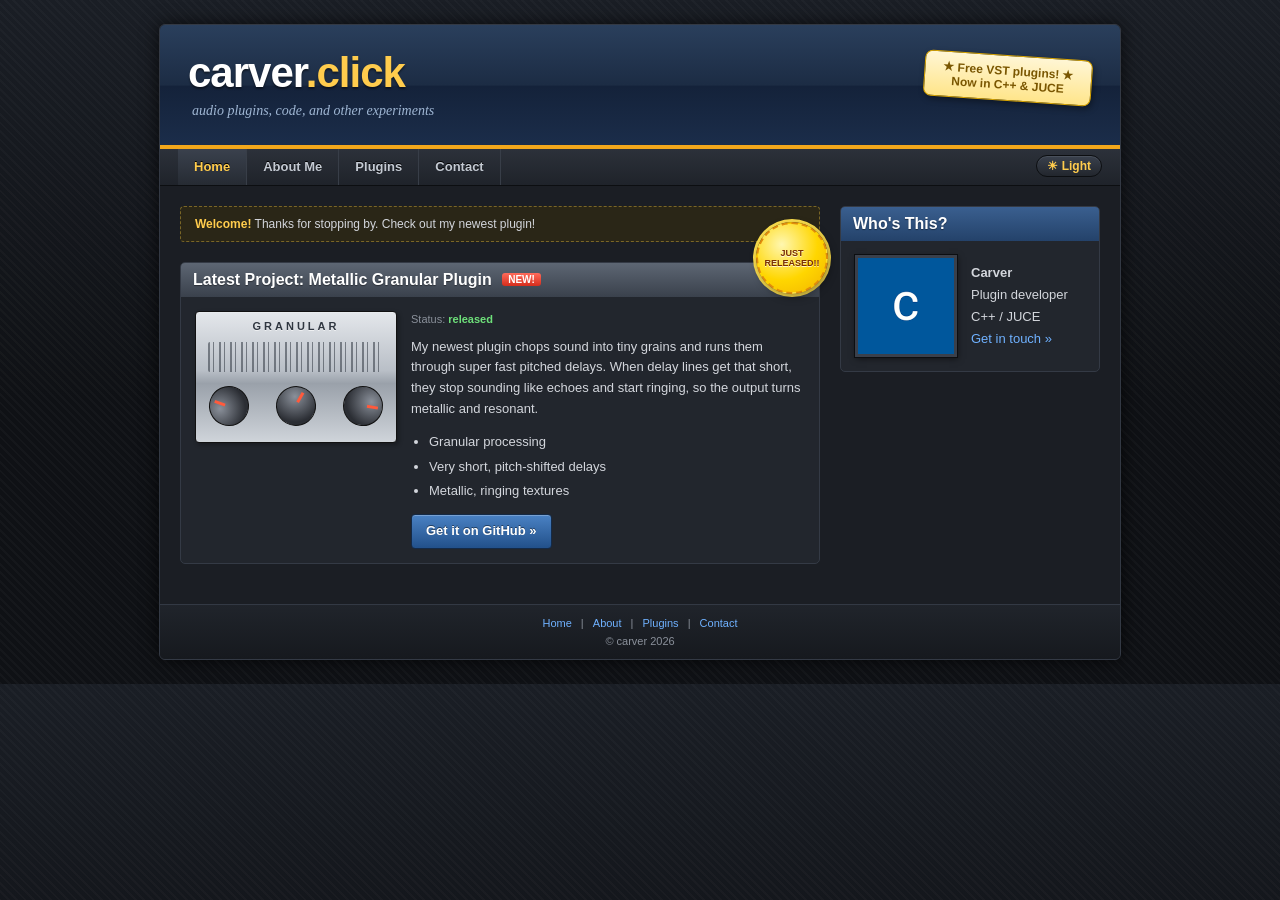
==== commit 1be01518: "Add files via upload" ====
--- a/index.html
+++ b/index.html
@@ -5,7 +5,13 @@
 <meta name="viewport" content="width=device-width, initial-scale=1.0">
 <title>Home :: carver.click</title>
 <meta name="description" content="Carver's homepage: free VST audio plugins in C++/JUCE.">
-<link rel="stylesheet" href="style.css?v=5">
+<link rel="stylesheet" href="style.css?v=9">
+<script>
+  // dark mode is the default; remember the visitor's choice across pages
+  (function(){var t='dark';try{t=localStorage.getItem('theme')||'dark'}catch(e){}
+  if(t==='dark')document.documentElement.className+=' dark';})();
+</script>
+
 </head>
 <body>
 <div id="container">
@@ -23,6 +29,7 @@
       <li><a href="plugins.html">Plugins</a></li>
       <li><a href="contact.html">Contact</a></li>
     </ul>
+    <button class="toggle" id="themeToggle" type="button">&#9728; Light</button>
   </div>
 
   <div id="content">
@@ -60,7 +67,7 @@
           <div class="who-text"><b>Carver</b><br>Plugin developer<br>C++ / JUCE<br>
           <a href="contact.html">Get in touch &raquo;</a></div>
         </div>
-      </div>
+      </div><div class="cat" title="meow"><svg viewBox="0 0 44 30" width="132" height="90" shape-rendering="crispEdges" role="img" aria-label="Pixel cat"><g class="f" style="animation-delay:0.0s"><path class="a" d="M16 16h1v1h-1zM25 17h1v1h-1zM15 18h1v1h-1zM25 18h1v1h-1zM15 19h1v1h-1zM25 19h2v1h-2zM15 20h1v1h-1zM22 20h1v1h-1zM25 20h2v1h-2zM15 21h1v1h-1zM26 21h1v1h-1zM5 22h1v1h-1zM15 22h1v1h-1zM26 22h1v1h-1zM5 23h1v1h-1zM25 23h1v1h-1zM5 24h1v1h-1zM8 24h1v1h-1zM7 25h2v1h-2zM22 25h1v1h-1zM11 27h1v1h-1zM14 27h1v1h-1zM16 27h1v1h-1zM11 28h1v1h-1zM14 28h1v1h-1zM16 28h1v1h-1zM12 29h10v1h-10z"/><path class="b" d="M17 14h1v1h-1zM17 15h2v1h-2zM22 15h2v1h-2zM18 16h1v1h-1zM22 16h1v1h-1zM24 16h1v1h-1zM16 17h1v1h-1zM19 17h4v1h-4zM16 18h1v1h-1zM7 19h4v1h-4zM16 19h1v1h-1zM18 19h2v1h-2zM6 20h2v1h-2zM11 20h2v1h-2zM18 20h2v1h-2zM5 21h2v1h-2zM12 21h3v1h-3zM20 21h2v1h-2zM23 21h1v1h-1zM6 22h1v1h-1zM8 22h5v1h-5zM6 23h1v1h-1zM8 23h1v1h-1zM11 23h1v1h-1zM16 23h1v1h-1zM6 24h2v1h-2zM11 24h1v1h-1zM17 24h1v1h-1zM20 24h5v1h-5zM6 25h1v1h-1zM11 25h1v1h-1zM13 25h1v1h-1zM17 25h1v1h-1zM20 25h2v1h-2zM11 26h4v1h-4zM16 26h1v1h-1zM22 26h1v1h-1zM12 27h1v1h-1zM19 27h4v1h-4zM12 28h2v1h-2zM15 28h1v1h-1zM17 28h1v1h-1zM19 28h4v1h-4zM22 29h1v1h-1z"/><path class="c" d="M18 14h1v1h-1zM23 14h1v1h-1zM16 15h1v1h-1zM19 15h1v1h-1zM24 15h1v1h-1zM17 16h1v1h-1zM19 16h3v1h-3zM23 16h1v1h-1zM25 16h1v1h-1zM15 17h1v1h-1zM17 17h2v1h-2zM23 17h2v1h-2zM8 18h3v1h-3zM17 18h8v1h-8zM26 18h1v1h-1zM11 19h1v1h-1zM17 19h1v1h-1zM20 19h5v1h-5zM8 20h3v1h-3zM16 20h2v1h-2zM20 20h2v1h-2zM23 20h2v1h-2zM7 21h5v1h-5zM16 21h4v1h-4zM22 21h1v1h-1zM24 21h2v1h-2zM7 22h1v1h-1zM13 22h2v1h-2zM16 22h10v1h-10zM7 23h1v1h-1zM9 23h2v1h-2zM12 23h4v1h-4zM17 23h8v1h-8zM26 23h1v1h-1zM9 24h2v1h-2zM12 24h5v1h-5zM18 24h2v1h-2zM25 24h1v1h-1zM5 25h1v1h-1zM9 25h2v1h-2zM12 25h1v1h-1zM14 25h3v1h-3zM18 25h2v1h-2zM23 25h2v1h-2zM6 26h3v1h-3zM10 26h1v1h-1zM15 26h1v1h-1zM17 26h5v1h-5zM10 27h1v1h-1zM13 27h1v1h-1zM15 27h1v1h-1zM17 27h2v1h-2zM10 28h1v1h-1zM18 28h1v1h-1zM11 29h1v1h-1z"/></g><g class="f" style="animation-delay:0.1s"><path class="a" d="M16 19h1v1h-1zM22 19h1v1h-1zM1 20h1v1h-1zM4 20h2v1h-2zM10 20h6v1h-6zM19 20h3v1h-3zM2 21h1v1h-1zM10 21h1v1h-1zM15 21h1v1h-1zM8 22h1v1h-1zM15 22h1v1h-1zM25 22h1v1h-1zM15 23h1v1h-1zM26 23h1v1h-1zM15 24h1v1h-1zM26 24h1v1h-1zM15 25h1v1h-1zM26 25h1v1h-1zM13 27h1v1h-1zM10 28h1v1h-1zM13 28h1v1h-1zM17 28h7v1h-7zM11 29h13v1h-13z"/><path class="b" d="M3 17h4v1h-4zM2 18h1v1h-1zM7 18h1v1h-1zM1 19h1v1h-1zM4 19h2v1h-2zM8 19h1v1h-1zM17 19h1v1h-1zM23 19h1v1h-1zM2 20h2v1h-2zM6 20h1v1h-1zM9 20h1v1h-1zM16 20h1v1h-1zM18 20h1v1h-1zM22 20h1v1h-1zM24 20h1v1h-1zM3 21h1v1h-1zM6 21h2v1h-2zM9 21h1v1h-1zM11 21h1v1h-1zM14 21h1v1h-1zM25 21h1v1h-1zM7 22h1v1h-1zM9 22h2v1h-2zM18 22h2v1h-2zM26 22h1v1h-1zM8 23h2v1h-2zM22 23h1v1h-1zM8 24h2v1h-2zM20 24h4v1h-4zM8 25h2v1h-2zM20 25h2v1h-2zM23 25h1v1h-1zM8 26h2v1h-2zM12 26h2v1h-2zM15 26h2v1h-2zM25 26h1v1h-1zM9 27h2v1h-2zM12 27h1v1h-1zM16 27h9v1h-9zM9 28h1v1h-1zM11 28h2v1h-2zM14 28h1v1h-1zM24 28h1v1h-1zM24 29h1v1h-1z"/><path class="c" d="M3 16h4v1h-4zM2 17h1v1h-1zM7 17h1v1h-1zM1 18h1v1h-1zM3 18h4v1h-4zM8 18h1v1h-1zM16 18h2v1h-2zM22 18h1v1h-1zM0 19h1v1h-1zM2 19h2v1h-2zM6 19h2v1h-2zM9 19h1v1h-1zM15 19h1v1h-1zM18 19h1v1h-1zM21 19h1v1h-1zM0 20h1v1h-1zM7 20h2v1h-2zM17 20h1v1h-1zM23 20h1v1h-1zM1 21h1v1h-1zM8 21h1v1h-1zM12 21h2v1h-2zM16 21h9v1h-9zM11 22h4v1h-4zM16 22h2v1h-2zM20 22h5v1h-5zM10 23h5v1h-5zM16 23h6v1h-6zM23 23h3v1h-3zM10 24h5v1h-5zM16 24h4v1h-4zM24 24h2v1h-2zM10 25h5v1h-5zM16 25h4v1h-4zM22 25h1v1h-1zM24 25h2v1h-2zM10 26h2v1h-2zM14 26h1v1h-1zM17 26h8v1h-8zM26 26h1v1h-1zM8 27h1v1h-1zM11 27h1v1h-1zM14 27h2v1h-2zM25 27h1v1h-1zM15 28h2v1h-2zM10 29h1v1h-1z"/></g><g class="f" style="animation-delay:0.2s"><path class="a" d="M3 17h1v1h-1zM6 17h1v1h-1zM3 18h1v1h-1zM6 18h1v1h-1zM16 18h1v1h-1zM22 18h1v1h-1zM3 19h1v1h-1zM15 19h1v1h-1zM3 20h1v1h-1zM7 20h1v1h-1zM15 20h1v1h-1zM25 20h1v1h-1zM4 21h1v1h-1zM15 21h1v1h-1zM25 21h1v1h-1zM5 22h1v1h-1zM10 22h1v1h-1zM15 22h1v1h-1zM26 22h1v1h-1zM15 23h1v1h-1zM26 23h1v1h-1zM8 24h1v1h-1zM15 24h1v1h-1zM26 24h1v1h-1zM8 25h1v1h-1zM9 27h1v1h-1zM19 27h2v1h-2zM23 27h1v1h-1zM9 28h2v1h-2zM13 28h1v1h-1zM16 28h1v1h-1zM10 29h13v1h-13z"/><path class="b" d="M4 15h2v1h-2zM4 16h2v1h-2zM4 17h1v1h-1zM4 18h1v1h-1zM17 18h1v1h-1zM23 18h1v1h-1zM4 19h1v1h-1zM6 19h1v1h-1zM16 19h1v1h-1zM18 19h5v1h-5zM24 19h1v1h-1zM4 20h1v1h-1zM5 21h1v1h-1zM8 21h7v1h-7zM18 21h2v1h-2zM26 21h1v1h-1zM6 22h1v1h-1zM9 22h1v1h-1zM11 22h1v1h-1zM14 22h1v1h-1zM22 22h1v1h-1zM6 23h5v1h-5zM20 23h2v1h-2zM23 23h1v1h-1zM7 24h1v1h-1zM9 24h1v1h-1zM16 24h1v1h-1zM9 25h1v1h-1zM15 25h2v1h-2zM25 25h1v1h-1zM8 26h2v1h-2zM12 26h1v1h-1zM16 26h9v1h-9zM8 27h1v1h-1zM10 27h4v1h-4zM16 27h3v1h-3zM21 27h2v1h-2zM8 28h1v1h-1zM11 28h2v1h-2zM14 28h2v1h-2zM17 28h1v1h-1zM19 28h3v1h-3zM23 28h1v1h-1zM9 29h1v1h-1zM23 29h1v1h-1z"/><path class="c" d="M3 16h1v1h-1zM6 16h1v1h-1zM5 17h1v1h-1zM16 17h2v1h-2zM22 17h1v1h-1zM5 18h1v1h-1zM15 18h1v1h-1zM18 18h4v1h-4zM5 19h1v1h-1zM7 19h1v1h-1zM17 19h1v1h-1zM23 19h1v1h-1zM5 20h2v1h-2zM16 20h9v1h-9zM3 21h1v1h-1zM6 21h2v1h-2zM16 21h2v1h-2zM20 21h5v1h-5zM4 22h1v1h-1zM7 22h2v1h-2zM12 22h2v1h-2zM16 22h6v1h-6zM23 22h3v1h-3zM11 23h4v1h-4zM16 23h4v1h-4zM22 23h1v1h-1zM24 23h2v1h-2zM6 24h1v1h-1zM10 24h5v1h-5zM17 24h9v1h-9zM7 25h1v1h-1zM10 25h5v1h-5zM17 25h8v1h-8zM26 25h1v1h-1zM10 26h2v1h-2zM13 26h3v1h-3zM25 26h1v1h-1zM14 27h2v1h-2zM24 27h1v1h-1zM18 28h1v1h-1zM22 28h1v1h-1z"/></g><g class="f" style="animation-delay:0.3s"><path class="a" d="M23 1h1v1h-1zM29 1h1v1h-1zM22 2h1v1h-1zM25 2h3v1h-3zM22 3h1v1h-1zM22 4h1v1h-1zM25 4h1v1h-1zM32 4h1v1h-1zM25 5h1v1h-1zM32 5h2v1h-2zM21 6h1v1h-1zM28 6h1v1h-1zM33 6h1v1h-1zM20 7h3v1h-3zM33 7h1v1h-1zM17 9h1v1h-1zM26 9h1v1h-1zM17 10h1v1h-1zM26 10h6v1h-6zM16 11h1v1h-1zM23 11h8v1h-8zM16 12h1v1h-1zM26 12h1v1h-1zM15 13h2v1h-2zM25 13h1v1h-1zM15 14h2v1h-2zM15 15h2v1h-2zM14 16h1v1h-1zM16 16h1v1h-1zM20 16h1v1h-1zM14 17h1v1h-1zM16 17h1v1h-1zM21 17h1v1h-1zM13 18h2v1h-2zM17 18h1v1h-1zM13 19h1v1h-1zM13 20h1v1h-1zM16 20h1v1h-1zM13 21h1v1h-1zM16 21h1v1h-1zM15 22h1v1h-1z"/><path class="b" d="M24 1h1v1h-1zM28 1h1v1h-1zM23 2h1v1h-1zM28 2h1v1h-1zM30 2h1v1h-1zM23 3h1v1h-1zM31 3h1v1h-1zM31 4h1v1h-1zM33 4h1v1h-1zM21 5h2v1h-2zM28 5h1v1h-1zM31 5h1v1h-1zM20 6h1v1h-1zM22 6h1v1h-1zM25 6h1v1h-1zM27 6h1v1h-1zM29 6h1v1h-1zM32 6h1v1h-1zM19 7h1v1h-1zM23 7h3v1h-3zM27 7h3v1h-3zM32 7h1v1h-1zM18 8h9v1h-9zM32 8h1v1h-1zM18 9h5v1h-5zM27 9h1v1h-1zM31 9h1v1h-1zM18 10h1v1h-1zM25 10h1v1h-1zM17 11h1v1h-1zM22 11h1v1h-1zM17 12h1v1h-1zM24 12h2v1h-2zM17 13h1v1h-1zM21 14h2v1h-2zM24 14h1v1h-1zM14 15h1v1h-1zM17 15h1v1h-1zM20 15h2v1h-2zM24 15h1v1h-1zM15 16h1v1h-1zM17 16h3v1h-3zM21 16h1v1h-1zM24 16h1v1h-1zM15 17h1v1h-1zM17 17h4v1h-4zM22 17h1v1h-1zM15 18h2v1h-2zM18 18h1v1h-1zM21 18h2v1h-2zM14 19h1v1h-1zM17 19h1v1h-1zM14 20h1v1h-1zM14 22h1v1h-1z"/><path class="c" d="M23 0h2v1h-2zM28 0h2v1h-2zM30 1h1v1h-1zM21 2h1v1h-1zM24 2h1v1h-1zM29 2h1v1h-1zM31 2h1v1h-1zM21 3h1v1h-1zM24 3h7v1h-7zM32 3h1v1h-1zM21 4h1v1h-1zM23 4h2v1h-2zM26 4h5v1h-5zM20 5h1v1h-1zM23 5h2v1h-2zM26 5h2v1h-2zM29 5h2v1h-2zM19 6h1v1h-1zM23 6h2v1h-2zM26 6h1v1h-1zM30 6h2v1h-2zM18 7h1v1h-1zM26 7h1v1h-1zM30 7h2v1h-2zM17 8h1v1h-1zM27 8h5v1h-5zM33 8h1v1h-1zM23 9h3v1h-3zM28 9h3v1h-3zM32 9h1v1h-1zM19 10h6v1h-6zM32 10h1v1h-1zM18 11h4v1h-4zM31 11h1v1h-1zM18 12h6v1h-6zM18 13h7v1h-7zM17 14h4v1h-4zM23 14h1v1h-1zM25 14h1v1h-1zM18 15h2v1h-2zM22 15h2v1h-2zM22 16h2v1h-2zM13 17h1v1h-1zM23 17h2v1h-2zM12 18h1v1h-1zM19 18h2v1h-2zM23 18h1v1h-1zM12 19h1v1h-1zM15 19h2v1h-2zM18 19h1v1h-1zM12 20h1v1h-1zM15 20h1v1h-1zM12 21h1v1h-1zM14 21h2v1h-2z"/></g><g class="f" style="animation-delay:0.4s"><path class="a" d="M27 1h1v1h-1zM32 1h2v1h-2zM21 2h5v1h-5zM29 2h2v1h-2zM34 2h1v1h-1zM25 3h1v1h-1zM34 3h1v1h-1zM24 4h1v1h-1zM18 5h1v1h-1zM24 5h1v1h-1zM35 5h1v1h-1zM17 6h2v1h-2zM24 6h1v1h-1zM34 6h2v1h-2zM18 7h1v1h-1zM27 7h1v1h-1zM35 7h1v1h-1zM16 8h1v1h-1zM18 8h1v1h-1zM35 8h1v1h-1zM16 9h1v1h-1zM18 9h1v1h-1zM35 9h1v1h-1zM16 10h1v1h-1zM29 10h1v1h-1zM31 10h3v1h-3zM35 10h1v1h-1zM16 11h1v1h-1zM23 11h6v1h-6zM32 11h4v1h-4zM16 12h1v1h-1zM22 12h2v1h-2zM26 12h1v1h-1zM16 13h1v1h-1zM20 13h1v1h-1zM23 13h3v1h-3zM16 14h1v1h-1zM16 15h1v1h-1z"/><path class="b" d="M26 1h1v1h-1zM26 2h1v1h-1zM28 2h1v1h-1zM31 2h2v1h-2zM20 3h2v1h-2zM24 3h1v1h-1zM19 4h1v1h-1zM25 4h1v1h-1zM35 4h1v1h-1zM17 5h1v1h-1zM19 5h1v1h-1zM27 5h1v1h-1zM34 5h1v1h-1zM19 6h1v1h-1zM27 6h1v1h-1zM17 7h1v1h-1zM19 7h1v1h-1zM24 7h3v1h-3zM29 7h4v1h-4zM34 7h1v1h-1zM17 8h1v1h-1zM19 8h1v1h-1zM25 8h5v1h-5zM32 8h1v1h-1zM34 8h1v1h-1zM17 9h1v1h-1zM19 9h1v1h-1zM28 9h2v1h-2zM34 9h1v1h-1zM17 10h3v1h-3zM22 10h3v1h-3zM28 10h1v1h-1zM30 10h1v1h-1zM18 11h2v1h-2zM22 11h1v1h-1zM18 12h2v1h-2zM21 12h1v1h-1zM24 12h2v1h-2zM19 13h1v1h-1zM21 13h1v1h-1zM19 14h1v1h-1zM19 15h1v1h-1zM17 16h2v1h-2zM17 17h2v1h-2z"/><path class="c" d="M26 0h2v1h-2zM32 0h2v1h-2zM28 1h1v1h-1zM31 1h1v1h-1zM20 2h1v1h-1zM27 2h1v1h-1zM33 2h1v1h-1zM19 3h1v1h-1zM22 3h2v1h-2zM26 3h8v1h-8zM18 4h1v1h-1zM20 4h4v1h-4zM26 4h9v1h-9zM20 5h4v1h-4zM25 5h2v1h-2zM28 5h6v1h-6zM20 6h4v1h-4zM25 6h2v1h-2zM28 6h6v1h-6zM16 7h1v1h-1zM20 7h4v1h-4zM28 7h1v1h-1zM33 7h1v1h-1zM20 8h5v1h-5zM30 8h2v1h-2zM33 8h1v1h-1zM20 9h8v1h-8zM30 9h4v1h-4zM20 10h2v1h-2zM25 10h3v1h-3zM34 10h1v1h-1zM17 11h1v1h-1zM20 11h2v1h-2zM29 11h1v1h-1zM31 11h1v1h-1zM17 12h1v1h-1zM20 12h1v1h-1zM17 13h2v1h-2zM17 14h2v1h-2zM20 14h1v1h-1zM23 14h3v1h-3zM17 15h2v1h-2zM20 15h1v1h-1zM16 16h1v1h-1zM19 16h2v1h-2zM19 17h1v1h-1z"/></g><g class="f" style="animation-delay:0.5s"><path class="a" d="M19 2h5v1h-5zM17 3h1v1h-1zM25 3h2v1h-2zM17 4h2v1h-2zM19 5h5v1h-5zM24 6h2v1h-2zM28 6h1v1h-1zM29 7h2v1h-2zM22 9h1v1h-1zM28 10h1v1h-1zM23 11h3v1h-3zM28 11h1v1h-1zM39 11h1v1h-1zM25 12h2v1h-2zM28 12h1v1h-1zM35 12h1v1h-1zM39 12h1v1h-1zM28 13h1v1h-1zM34 13h1v1h-1zM36 13h1v1h-1zM33 16h2v1h-2zM33 17h1v1h-1zM33 18h1v1h-1z"/><path class="b" d="M24 2h1v1h-1zM18 3h1v1h-1zM19 4h5v1h-5zM27 4h1v1h-1zM18 5h1v1h-1zM24 5h2v1h-2zM28 5h1v1h-1zM26 6h2v1h-2zM29 6h1v1h-1zM24 7h5v1h-5zM31 7h2v1h-2zM36 7h2v1h-2zM23 8h1v1h-1zM28 8h3v1h-3zM33 8h4v1h-4zM38 8h1v1h-1zM28 9h3v1h-3zM38 9h1v1h-1zM22 10h1v1h-1zM25 10h1v1h-1zM29 10h2v1h-2zM39 10h1v1h-1zM26 11h1v1h-1zM29 11h1v1h-1zM31 11h2v1h-2zM38 11h1v1h-1zM29 12h1v1h-1zM31 12h2v1h-2zM38 12h1v1h-1zM26 13h2v1h-2zM29 13h1v1h-1zM39 13h1v1h-1zM27 14h4v1h-4zM38 14h1v1h-1zM28 15h10v1h-10zM28 16h5v1h-5zM35 16h3v1h-3zM29 17h2v1h-2zM32 17h1v1h-1zM34 17h2v1h-2zM38 17h1v1h-1zM30 18h3v1h-3zM35 18h2v1h-2zM38 18h1v1h-1zM31 19h3v1h-3zM36 19h3v1h-3z"/><path class="c" d="M18 2h1v1h-1zM19 3h6v1h-6zM24 4h3v1h-3zM26 5h2v1h-2zM29 5h1v1h-1zM18 6h6v1h-6zM30 6h3v1h-3zM36 6h2v1h-2zM23 7h1v1h-1zM33 7h3v1h-3zM38 7h1v1h-1zM22 8h1v1h-1zM24 8h4v1h-4zM31 8h2v1h-2zM37 8h1v1h-1zM39 8h1v1h-1zM21 9h1v1h-1zM23 9h5v1h-5zM31 9h7v1h-7zM39 9h1v1h-1zM21 10h1v1h-1zM23 10h2v1h-2zM26 10h2v1h-2zM31 10h8v1h-8zM40 10h1v1h-1zM27 11h1v1h-1zM30 11h1v1h-1zM33 11h5v1h-5zM40 11h1v1h-1zM27 12h1v1h-1zM30 12h1v1h-1zM33 12h2v1h-2zM36 12h2v1h-2zM40 12h1v1h-1zM30 13h4v1h-4zM35 13h1v1h-1zM37 13h2v1h-2zM40 13h1v1h-1zM26 14h1v1h-1zM31 14h7v1h-7zM39 14h1v1h-1zM27 15h1v1h-1zM38 15h1v1h-1zM38 16h1v1h-1zM28 17h1v1h-1zM31 17h1v1h-1zM36 17h2v1h-2zM39 17h1v1h-1zM29 18h1v1h-1zM37 18h1v1h-1zM39 18h1v1h-1zM30 19h1v1h-1zM39 19h1v1h-1z"/></g><g class="f" style="animation-delay:0.6s"><path class="a" d="M25 2h3v1h-3zM24 3h1v1h-1zM24 4h1v1h-1zM25 5h1v1h-1zM27 8h2v1h-2zM27 9h2v1h-2zM32 9h2v1h-2zM29 10h4v1h-4zM35 10h1v1h-1zM31 11h3v1h-3zM35 11h1v1h-1zM37 11h2v1h-2zM31 12h1v1h-1zM34 12h3v1h-3zM31 13h1v1h-1zM31 14h1v1h-1zM31 15h1v1h-1zM30 17h1v1h-1zM34 17h1v1h-1zM41 17h1v1h-1zM30 18h1v1h-1zM31 20h1v1h-1zM33 20h1v1h-1zM31 21h1v1h-1zM34 21h6v1h-6zM35 22h2v1h-2zM35 23h2v1h-2zM35 24h1v1h-1z"/><path class="b" d="M25 3h1v1h-1zM28 3h1v1h-1zM25 4h1v1h-1zM29 4h1v1h-1zM26 5h1v1h-1zM29 5h2v1h-2zM26 6h2v1h-2zM30 6h1v1h-1zM27 7h2v1h-2zM30 7h2v1h-2zM29 8h1v1h-1zM31 8h2v1h-2zM26 9h1v1h-1zM29 9h3v1h-3zM34 9h1v1h-1zM26 10h1v1h-1zM28 10h1v1h-1zM33 10h1v1h-1zM26 11h2v1h-2zM29 11h2v1h-2zM34 11h1v1h-1zM27 12h1v1h-1zM29 12h2v1h-2zM32 12h1v1h-1zM37 12h1v1h-1zM39 12h1v1h-1zM27 13h1v1h-1zM30 13h1v1h-1zM32 13h1v1h-1zM35 13h3v1h-3zM40 13h2v1h-2zM27 14h2v1h-2zM30 14h1v1h-1zM32 14h1v1h-1zM40 14h2v1h-2zM28 15h1v1h-1zM30 15h1v1h-1zM32 15h1v1h-1zM41 15h1v1h-1zM28 16h4v1h-4zM34 16h1v1h-1zM41 16h2v1h-2zM29 17h1v1h-1zM31 17h1v1h-1zM40 17h1v1h-1zM42 17h1v1h-1zM29 18h1v1h-1zM31 18h1v1h-1zM34 18h1v1h-1zM37 18h2v1h-2zM40 18h3v1h-3zM30 19h3v1h-3zM36 19h1v1h-1zM38 19h2v1h-2zM41 19h1v1h-1zM32 20h1v1h-1zM40 20h2v1h-2zM32 21h2v1h-2zM32 22h1v1h-1zM37 22h3v1h-3zM32 23h1v1h-1zM39 23h1v1h-1zM33 24h2v1h-2zM37 24h2v1h-2z"/><path class="c" d="M26 3h2v1h-2zM29 3h1v1h-1zM26 4h3v1h-3zM30 4h1v1h-1zM24 5h1v1h-1zM27 5h2v1h-2zM31 5h1v1h-1zM25 6h1v1h-1zM28 6h2v1h-2zM31 6h1v1h-1zM26 7h1v1h-1zM29 7h1v1h-1zM32 7h1v1h-1zM26 8h1v1h-1zM30 8h1v1h-1zM33 8h2v1h-2zM27 10h1v1h-1zM34 10h1v1h-1zM28 11h1v1h-1zM39 11h1v1h-1zM28 12h1v1h-1zM33 12h1v1h-1zM38 12h1v1h-1zM40 12h1v1h-1zM28 13h2v1h-2zM33 13h2v1h-2zM38 13h2v1h-2zM29 14h1v1h-1zM33 14h7v1h-7zM27 15h1v1h-1zM29 15h1v1h-1zM33 15h8v1h-8zM42 15h1v1h-1zM32 16h2v1h-2zM35 16h6v1h-6zM28 17h1v1h-1zM32 17h2v1h-2zM35 17h5v1h-5zM32 18h2v1h-2zM35 18h2v1h-2zM39 18h1v1h-1zM29 19h1v1h-1zM33 19h3v1h-3zM37 19h1v1h-1zM40 19h1v1h-1zM42 19h1v1h-1zM30 20h1v1h-1zM34 20h6v1h-6zM30 21h1v1h-1zM40 21h1v1h-1zM31 22h1v1h-1zM33 22h2v1h-2zM40 22h1v1h-1zM31 23h1v1h-1zM33 23h2v1h-2zM37 23h2v1h-2zM40 23h1v1h-1zM32 24h1v1h-1zM36 24h1v1h-1zM39 24h1v1h-1zM33 25h3v1h-3zM37 25h3v1h-3z"/></g><g class="f" style="animation-delay:0.7s"><path class="a" d="M26 16h1v1h-1zM22 17h1v1h-1zM22 18h1v1h-1zM25 18h1v1h-1zM34 18h1v1h-1zM22 19h1v1h-1zM25 19h1v1h-1zM33 19h1v1h-1zM22 20h1v1h-1zM25 20h1v1h-1zM32 20h1v1h-1zM22 21h1v1h-1zM31 21h1v1h-1zM23 22h1v1h-1zM42 22h1v1h-1zM24 23h1v1h-1zM25 24h2v1h-2zM26 25h1v1h-1zM34 27h1v1h-1zM37 27h2v1h-2zM27 28h1v1h-1zM34 28h1v1h-1zM37 28h1v1h-1zM28 29h13v1h-13z"/><path class="b" d="M24 14h2v1h-2zM23 15h2v1h-2zM26 15h1v1h-1zM23 16h1v1h-1zM23 17h1v1h-1zM26 17h1v1h-1zM23 18h1v1h-1zM35 18h1v1h-1zM39 18h3v1h-3zM23 19h1v1h-1zM34 19h1v1h-1zM36 19h4v1h-4zM42 19h1v1h-1zM23 20h1v1h-1zM33 20h1v1h-1zM42 20h1v1h-1zM23 21h1v1h-1zM26 21h5v1h-5zM32 21h1v1h-1zM43 21h1v1h-1zM24 22h1v1h-1zM27 22h3v1h-3zM31 22h2v1h-2zM35 22h1v1h-1zM43 22h1v1h-1zM25 23h3v1h-3zM31 23h2v1h-2zM38 23h2v1h-2zM42 23h2v1h-2zM27 24h1v1h-1zM31 24h3v1h-3zM37 24h3v1h-3zM43 24h1v1h-1zM32 25h2v1h-2zM37 25h1v1h-1zM39 25h1v1h-1zM42 25h1v1h-1zM26 26h2v1h-2zM30 26h1v1h-1zM33 26h9v1h-9zM26 27h6v1h-6zM35 27h2v1h-2zM39 27h3v1h-3zM26 28h1v1h-1zM28 28h1v1h-1zM30 28h4v1h-4zM35 28h1v1h-1zM38 28h1v1h-1zM40 28h2v1h-2zM27 29h1v1h-1zM41 29h1v1h-1z"/><path class="c" d="M25 15h1v1h-1zM22 16h1v1h-1zM24 16h2v1h-2zM21 17h1v1h-1zM24 17h2v1h-2zM34 17h2v1h-2zM40 17h1v1h-1zM21 18h1v1h-1zM24 18h1v1h-1zM33 18h1v1h-1zM36 18h3v1h-3zM21 19h1v1h-1zM24 19h1v1h-1zM32 19h1v1h-1zM35 19h1v1h-1zM40 19h2v1h-2zM21 20h1v1h-1zM24 20h1v1h-1zM31 20h1v1h-1zM34 20h8v1h-8zM21 21h1v1h-1zM24 21h2v1h-2zM33 21h10v1h-10zM22 22h1v1h-1zM25 22h2v1h-2zM30 22h1v1h-1zM33 22h2v1h-2zM36 22h6v1h-6zM23 23h1v1h-1zM28 23h3v1h-3zM33 23h5v1h-5zM40 23h2v1h-2zM24 24h1v1h-1zM28 24h3v1h-3zM34 24h3v1h-3zM40 24h3v1h-3zM25 25h1v1h-1zM27 25h5v1h-5zM34 25h3v1h-3zM38 25h1v1h-1zM40 25h2v1h-2zM43 25h1v1h-1zM28 26h2v1h-2zM31 26h2v1h-2zM42 26h1v1h-1zM32 27h2v1h-2zM29 28h1v1h-1zM36 28h1v1h-1zM39 28h1v1h-1z"/></g><g class="f" style="animation-delay:0.8s"><path class="a" d="M35 20h1v1h-1zM34 21h1v1h-1zM36 21h1v1h-1zM22 25h1v1h-1zM28 26h1v1h-1zM28 27h2v1h-2zM33 27h1v1h-1zM24 28h1v1h-1zM28 28h2v1h-2zM33 28h1v1h-1zM36 28h1v1h-1zM25 29h15v1h-15z"/><path class="b" d="M32 15h1v1h-1zM38 15h1v1h-1zM32 16h2v1h-2zM37 16h2v1h-2zM31 17h1v1h-1zM34 17h4v1h-4zM39 17h1v1h-1zM31 18h1v1h-1zM39 18h1v1h-1zM29 19h4v1h-4zM38 19h4v1h-4zM29 20h4v1h-4zM38 20h4v1h-4zM29 21h2v1h-2zM40 21h2v1h-2zM29 22h2v1h-2zM40 22h2v1h-2zM23 23h2v1h-2zM28 23h4v1h-4zM39 23h1v1h-1zM22 24h2v1h-2zM25 24h1v1h-1zM28 24h5v1h-5zM34 24h5v1h-5zM23 25h1v1h-1zM25 25h1v1h-1zM28 25h2v1h-2zM31 25h2v1h-2zM34 25h5v1h-5zM22 26h2v1h-2zM26 26h2v1h-2zM29 26h1v1h-1zM33 26h1v1h-1zM38 26h1v1h-1zM23 27h2v1h-2zM30 27h1v1h-1zM32 27h1v1h-1zM36 27h1v1h-1zM39 27h1v1h-1zM25 28h3v1h-3zM30 28h3v1h-3zM34 28h1v1h-1zM37 28h3v1h-3z"/><path class="c" d="M31 15h1v1h-1zM33 15h1v1h-1zM37 15h1v1h-1zM39 15h1v1h-1zM31 16h1v1h-1zM34 16h3v1h-3zM39 16h1v1h-1zM30 17h1v1h-1zM32 17h2v1h-2zM38 17h1v1h-1zM40 17h1v1h-1zM30 18h1v1h-1zM32 18h7v1h-7zM40 18h1v1h-1zM33 19h5v1h-5zM33 20h2v1h-2zM36 20h2v1h-2zM31 21h3v1h-3zM35 21h1v1h-1zM37 21h3v1h-3zM31 22h9v1h-9zM32 23h7v1h-7zM40 23h1v1h-1zM21 24h1v1h-1zM24 24h1v1h-1zM33 24h1v1h-1zM39 24h1v1h-1zM21 25h1v1h-1zM24 25h1v1h-1zM26 25h2v1h-2zM30 25h1v1h-1zM33 25h1v1h-1zM39 25h1v1h-1zM24 26h2v1h-2zM30 26h3v1h-3zM34 26h4v1h-4zM39 26h1v1h-1zM25 27h3v1h-3zM31 27h1v1h-1zM34 27h2v1h-2zM37 27h2v1h-2zM40 27h1v1h-1zM35 28h1v1h-1zM40 28h1v1h-1zM40 29h1v1h-1z"/></g><g class="f" style="animation-delay:0.9s"><path class="a" d="M23 4h1v1h-1zM25 4h1v1h-1zM29 4h1v1h-1zM22 6h1v1h-1zM33 7h1v1h-1zM25 8h1v1h-1zM32 8h2v1h-2zM24 9h3v1h-3zM31 9h3v1h-3zM25 10h2v1h-2zM32 10h2v1h-2zM32 11h2v1h-2zM23 12h6v1h-6zM33 12h1v1h-1zM24 13h1v1h-1zM29 13h1v1h-1zM33 13h1v1h-1zM25 14h1v1h-1zM25 15h1v1h-1zM34 15h1v1h-1zM35 17h1v1h-1zM35 18h1v1h-1zM35 19h2v1h-2zM31 20h3v1h-3zM36 20h2v1h-2zM32 21h2v1h-2zM36 21h3v1h-3zM32 22h2v1h-2zM36 22h1v1h-1zM38 22h2v1h-2zM30 23h2v1h-2zM35 23h2v1h-2zM40 23h2v1h-2zM36 24h1v1h-1zM41 24h1v1h-1zM37 25h1v1h-1zM41 26h1v1h-1z"/><path class="b" d="M24 4h1v1h-1zM26 4h3v1h-3zM30 4h1v1h-1zM22 5h2v1h-2zM30 5h2v1h-2zM21 6h1v1h-1zM28 6h1v1h-1zM31 6h2v1h-2zM21 7h2v1h-2zM25 7h1v1h-1zM28 7h1v1h-1zM32 7h1v1h-1zM21 8h1v1h-1zM24 8h1v1h-1zM26 8h1v1h-1zM30 8h2v1h-2zM21 9h1v1h-1zM29 9h2v1h-2zM21 10h1v1h-1zM28 10h2v1h-2zM31 10h1v1h-1zM22 11h1v1h-1zM28 11h2v1h-2zM31 11h1v1h-1zM29 12h2v1h-2zM32 12h1v1h-1zM25 13h1v1h-1zM28 13h1v1h-1zM30 13h1v1h-1zM32 13h1v1h-1zM33 14h2v1h-2zM26 16h1v1h-1zM34 16h1v1h-1zM26 17h1v1h-1zM34 17h1v1h-1zM34 18h1v1h-1zM27 19h1v1h-1zM29 19h4v1h-4zM27 20h1v1h-1zM30 20h1v1h-1zM35 20h1v1h-1zM28 21h1v1h-1zM31 21h1v1h-1zM35 21h1v1h-1zM28 22h4v1h-4zM37 22h1v1h-1zM40 22h1v1h-1zM29 23h1v1h-1zM32 23h1v1h-1zM34 23h1v1h-1zM38 23h2v1h-2zM42 23h1v1h-1zM37 24h4v1h-4zM42 24h1v1h-1zM38 25h5v1h-5zM39 26h2v1h-2zM42 26h1v1h-1zM40 27h2v1h-2z"/><path class="c" d="M31 4h1v1h-1zM21 5h1v1h-1zM24 5h6v1h-6zM32 5h1v1h-1zM20 6h1v1h-1zM23 6h5v1h-5zM29 6h2v1h-2zM33 6h1v1h-1zM20 7h1v1h-1zM23 7h2v1h-2zM26 7h2v1h-2zM29 7h3v1h-3zM20 8h1v1h-1zM22 8h2v1h-2zM27 8h3v1h-3zM20 9h1v1h-1zM22 9h2v1h-2zM27 9h2v1h-2zM20 10h1v1h-1zM22 10h3v1h-3zM27 10h1v1h-1zM30 10h1v1h-1zM21 11h1v1h-1zM23 11h5v1h-5zM30 11h1v1h-1zM31 12h1v1h-1zM26 13h2v1h-2zM31 13h1v1h-1zM24 14h1v1h-1zM26 14h7v1h-7zM26 15h8v1h-8zM25 16h1v1h-1zM27 16h7v1h-7zM35 16h1v1h-1zM27 17h7v1h-7zM26 18h8v1h-8zM36 18h1v1h-1zM28 19h1v1h-1zM33 19h2v1h-2zM37 19h1v1h-1zM28 20h2v1h-2zM34 20h1v1h-1zM38 20h1v1h-1zM29 21h2v1h-2zM34 21h1v1h-1zM39 21h1v1h-1zM34 22h2v1h-2zM41 22h1v1h-1zM37 23h1v1h-1zM30 24h2v1h-2zM34 24h2v1h-2zM36 25h1v1h-1zM37 26h2v1h-2zM39 27h1v1h-1zM42 27h1v1h-1z"/></g><g class="f" style="animation-delay:1.0s"><path class="a" d="M16 1h2v1h-2zM22 1h1v1h-1zM15 2h1v1h-1zM19 2h2v1h-2zM24 2h5v1h-5zM15 3h1v1h-1zM24 3h1v1h-1zM25 4h1v1h-1zM14 5h1v1h-1zM25 5h1v1h-1zM31 5h1v1h-1zM14 6h2v1h-2zM25 6h1v1h-1zM31 6h1v1h-1zM14 7h1v1h-1zM22 7h1v1h-1zM31 7h1v1h-1zM14 8h1v1h-1zM31 8h1v1h-1zM33 8h1v1h-1zM14 9h2v1h-2zM31 9h1v1h-1zM33 9h1v1h-1zM14 10h1v1h-1zM16 10h3v1h-3zM20 10h1v1h-1zM33 10h1v1h-1zM15 11h3v1h-3zM21 11h6v1h-6zM33 11h1v1h-1zM23 12h1v1h-1zM26 12h2v1h-2zM33 12h1v1h-1zM24 13h3v1h-3zM29 13h1v1h-1zM33 13h1v1h-1zM33 14h1v1h-1zM33 15h1v1h-1z"/><path class="b" d="M23 1h1v1h-1zM17 2h2v1h-2zM21 2h1v1h-1zM23 2h1v1h-1zM25 3h1v1h-1zM28 3h2v1h-2zM14 4h1v1h-1zM24 4h1v1h-1zM29 4h2v1h-2zM15 5h1v1h-1zM22 5h1v1h-1zM29 5h2v1h-2zM18 6h1v1h-1zM22 6h1v1h-1zM30 6h1v1h-1zM32 6h1v1h-1zM15 7h1v1h-1zM17 7h3v1h-3zM21 7h1v1h-1zM23 7h3v1h-3zM30 7h1v1h-1zM32 7h1v1h-1zM15 8h1v1h-1zM17 8h1v1h-1zM20 8h5v1h-5zM30 8h1v1h-1zM32 8h1v1h-1zM20 9h2v1h-2zM30 9h1v1h-1zM32 9h1v1h-1zM19 10h1v1h-1zM21 10h1v1h-1zM25 10h3v1h-3zM30 10h3v1h-3zM14 11h1v1h-1zM27 11h1v1h-1zM30 11h3v1h-3zM24 12h2v1h-2zM30 12h3v1h-3zM28 13h1v1h-1zM30 13h1v1h-1zM32 13h1v1h-1zM29 14h2v1h-2zM32 14h1v1h-1zM29 15h2v1h-2zM32 15h1v1h-1zM31 16h2v1h-2zM31 17h1v1h-1z"/><path class="c" d="M16 0h2v1h-2zM22 0h2v1h-2zM18 1h1v1h-1zM21 1h1v1h-1zM16 2h1v1h-1zM22 2h1v1h-1zM29 2h1v1h-1zM16 3h8v1h-8zM26 3h2v1h-2zM30 3h1v1h-1zM15 4h9v1h-9zM26 4h3v1h-3zM31 4h1v1h-1zM16 5h6v1h-6zM23 5h2v1h-2zM26 5h3v1h-3zM32 5h1v1h-1zM16 6h2v1h-2zM19 6h3v1h-3zM23 6h2v1h-2zM26 6h4v1h-4zM16 7h1v1h-1zM20 7h1v1h-1zM26 7h4v1h-4zM33 7h1v1h-1zM16 8h1v1h-1zM18 8h2v1h-2zM25 8h5v1h-5zM16 9h4v1h-4zM22 9h8v1h-8zM15 10h1v1h-1zM22 10h3v1h-3zM28 10h2v1h-2zM18 11h1v1h-1zM20 11h1v1h-1zM28 11h2v1h-2zM28 12h2v1h-2zM31 13h1v1h-1zM24 14h3v1h-3zM28 14h1v1h-1zM31 14h1v1h-1zM31 15h1v1h-1zM29 16h2v1h-2zM33 16h1v1h-1zM30 17h1v1h-1zM32 17h1v1h-1z"/></g><g class="f" style="animation-delay:1.1s"><path class="a" d="M20 3h1v1h-1zM27 3h3v1h-3zM17 4h1v1h-1zM22 4h5v1h-5zM31 4h1v1h-1zM13 5h1v1h-1zM22 5h2v1h-2zM27 5h1v1h-1zM22 6h2v1h-2zM23 7h1v1h-1zM29 7h1v1h-1zM12 8h2v1h-2zM23 8h1v1h-1zM30 8h1v1h-1zM35 8h1v1h-1zM12 9h1v1h-1zM30 9h1v1h-1zM35 9h1v1h-1zM15 10h1v1h-1zM17 10h1v1h-1zM22 10h1v1h-1zM13 11h1v1h-1zM20 11h1v1h-1zM26 11h1v1h-1zM33 11h2v1h-2zM13 12h6v1h-6zM25 12h4v1h-4zM13 13h1v1h-1zM17 13h2v1h-2zM23 13h1v1h-1zM13 14h1v1h-1zM16 14h1v1h-1zM13 15h1v1h-1z"/><path class="b" d="M14 3h2v1h-2zM26 3h1v1h-1zM13 4h1v1h-1zM15 4h2v1h-2zM18 4h4v1h-4zM27 4h4v1h-4zM21 5h1v1h-1zM26 5h1v1h-1zM31 5h3v1h-3zM13 6h1v1h-1zM27 6h3v1h-3zM32 6h2v1h-2zM12 7h2v1h-2zM22 7h1v1h-1zM28 7h1v1h-1zM30 7h1v1h-1zM33 7h2v1h-2zM16 8h1v1h-1zM19 8h2v1h-2zM29 8h1v1h-1zM31 8h1v1h-1zM13 9h1v1h-1zM16 9h1v1h-1zM19 9h2v1h-2zM23 9h1v1h-1zM29 9h1v1h-1zM31 9h2v1h-2zM12 10h1v1h-1zM18 10h1v1h-1zM21 10h1v1h-1zM23 10h1v1h-1zM26 10h1v1h-1zM29 10h1v1h-1zM32 10h1v1h-1zM35 10h1v1h-1zM19 11h1v1h-1zM21 11h1v1h-1zM25 11h1v1h-1zM27 11h1v1h-1zM29 11h1v1h-1zM19 12h1v1h-1zM24 12h1v1h-1zM16 13h1v1h-1zM19 13h1v1h-1zM22 13h1v1h-1zM24 13h1v1h-1zM15 14h1v1h-1zM18 14h5v1h-5zM14 15h2v1h-2z"/><path class="c" d="M19 3h1v1h-1zM21 3h1v1h-1zM30 3h1v1h-1zM12 4h1v1h-1zM14 4h1v1h-1zM32 4h1v1h-1zM12 5h1v1h-1zM14 5h7v1h-7zM24 5h2v1h-2zM28 5h3v1h-3zM12 6h1v1h-1zM14 6h8v1h-8zM24 6h3v1h-3zM30 6h2v1h-2zM34 6h1v1h-1zM11 7h1v1h-1zM14 7h8v1h-8zM24 7h4v1h-4zM31 7h2v1h-2zM35 7h1v1h-1zM11 8h1v1h-1zM14 8h2v1h-2zM17 8h2v1h-2zM21 8h2v1h-2zM24 8h5v1h-5zM32 8h3v1h-3zM11 9h1v1h-1zM14 9h2v1h-2zM17 9h2v1h-2zM21 9h2v1h-2zM24 9h5v1h-5zM33 9h2v1h-2zM11 10h1v1h-1zM13 10h2v1h-2zM16 10h1v1h-1zM19 10h2v1h-2zM24 10h2v1h-2zM27 10h2v1h-2zM30 10h2v1h-2zM33 10h2v1h-2zM12 11h1v1h-1zM14 11h5v1h-5zM22 11h3v1h-3zM28 11h1v1h-1zM30 11h1v1h-1zM32 11h1v1h-1zM12 12h1v1h-1zM20 12h4v1h-4zM29 12h1v1h-1zM12 13h1v1h-1zM14 13h2v1h-2zM20 13h2v1h-2zM12 14h1v1h-1zM14 14h1v1h-1zM17 14h1v1h-1zM23 14h2v1h-2zM12 15h1v1h-1zM16 15h1v1h-1zM19 15h4v1h-4zM13 16h3v1h-3z"/></g><g class="f" style="animation-delay:1.2s"><path class="a" d="M24 2h3v1h-3zM27 3h1v1h-1zM27 4h1v1h-1zM26 5h1v1h-1zM25 6h1v1h-1zM23 8h2v1h-2zM18 9h2v1h-2zM23 9h3v1h-3zM16 10h1v1h-1zM20 10h3v1h-3zM25 10h1v1h-1zM13 11h2v1h-2zM16 11h1v1h-1zM19 11h3v1h-3zM25 11h1v1h-1zM15 12h3v1h-3zM20 12h2v1h-2zM20 13h1v1h-1zM24 13h1v1h-1zM20 14h1v1h-1zM20 15h1v1h-1zM21 16h1v1h-1zM10 17h1v1h-1zM17 17h1v1h-1zM21 17h1v1h-1zM10 18h1v1h-1zM21 18h1v1h-1zM20 20h1v1h-1zM12 21h6v1h-6zM20 21h1v1h-1zM15 22h2v1h-2zM15 23h2v1h-2zM16 24h1v1h-1z"/><path class="b" d="M23 3h1v1h-1zM26 3h1v1h-1zM22 4h1v1h-1zM26 4h1v1h-1zM21 5h2v1h-2zM25 5h1v1h-1zM21 6h1v1h-1zM24 6h1v1h-1zM20 7h2v1h-2zM23 7h2v1h-2zM19 8h2v1h-2zM22 8h1v1h-1zM17 9h1v1h-1zM20 9h3v1h-3zM18 10h2v1h-2zM23 10h1v1h-1zM17 11h2v1h-2zM22 11h1v1h-1zM24 11h1v1h-1zM12 12h1v1h-1zM14 12h1v1h-1zM18 12h2v1h-2zM22 12h1v1h-1zM24 12h1v1h-1zM11 13h1v1h-1zM14 13h3v1h-3zM19 13h1v1h-1zM21 13h1v1h-1zM11 14h1v1h-1zM19 14h1v1h-1zM21 14h1v1h-1zM23 14h2v1h-2zM10 15h1v1h-1zM19 15h1v1h-1zM21 15h1v1h-1zM23 15h1v1h-1zM9 16h2v1h-2zM17 16h1v1h-1zM20 16h1v1h-1zM22 16h2v1h-2zM9 17h1v1h-1zM11 17h1v1h-1zM18 17h1v1h-1zM20 17h1v1h-1zM22 17h1v1h-1zM9 18h1v1h-1zM11 18h1v1h-1zM14 18h1v1h-1zM17 18h1v1h-1zM20 18h1v1h-1zM22 18h1v1h-1zM10 19h1v1h-1zM13 19h1v1h-1zM15 19h1v1h-1zM19 19h3v1h-3zM11 20h1v1h-1zM18 20h2v1h-2zM21 20h1v1h-1zM18 21h2v1h-2zM21 21h1v1h-1zM12 22h1v1h-1zM14 22h1v1h-1zM19 22h1v1h-1zM12 23h1v1h-1zM19 23h1v1h-1zM13 24h2v1h-2zM17 24h2v1h-2z"/><path class="c" d="M24 3h2v1h-2zM21 4h1v1h-1zM23 4h3v1h-3zM28 4h1v1h-1zM20 5h1v1h-1zM23 5h2v1h-2zM27 5h1v1h-1zM20 6h1v1h-1zM22 6h2v1h-2zM26 6h1v1h-1zM19 7h1v1h-1zM22 7h1v1h-1zM25 7h1v1h-1zM17 8h2v1h-2zM21 8h1v1h-1zM25 8h1v1h-1zM17 10h1v1h-1zM24 10h1v1h-1zM12 11h1v1h-1zM23 11h1v1h-1zM11 12h1v1h-1zM13 12h1v1h-1zM23 12h1v1h-1zM10 13h1v1h-1zM12 13h2v1h-2zM17 13h2v1h-2zM22 13h2v1h-2zM10 14h1v1h-1zM12 14h7v1h-7zM22 14h1v1h-1zM9 15h1v1h-1zM11 15h8v1h-8zM22 15h1v1h-1zM24 15h1v1h-1zM11 16h6v1h-6zM18 16h2v1h-2zM12 17h5v1h-5zM19 17h1v1h-1zM23 17h1v1h-1zM12 18h2v1h-2zM15 18h2v1h-2zM18 18h2v1h-2zM9 19h1v1h-1zM11 19h2v1h-2zM14 19h1v1h-1zM16 19h3v1h-3zM22 19h1v1h-1zM10 20h1v1h-1zM12 20h6v1h-6zM11 21h1v1h-1zM11 22h1v1h-1zM13 22h1v1h-1zM17 22h2v1h-2zM20 22h1v1h-1zM11 23h1v1h-1zM13 23h2v1h-2zM17 23h2v1h-2zM20 23h1v1h-1zM12 24h1v1h-1zM15 24h1v1h-1zM19 24h1v1h-1zM13 25h2v1h-2zM16 25h4v1h-4z"/></g><g class="f" style="animation-delay:1.3s"><path class="a" d="M21 11h1v1h-1zM25 16h1v1h-1zM25 17h1v1h-1zM25 18h1v1h-1zM10 19h1v1h-1zM16 19h1v1h-1zM25 19h1v1h-1zM12 20h3v1h-3zM17 20h5v1h-5zM25 20h1v1h-1zM17 21h1v1h-1zM23 21h3v1h-3zM17 22h1v1h-1zM24 22h1v1h-1zM7 23h1v1h-1zM17 23h1v1h-1zM24 23h1v1h-1zM17 24h1v1h-1zM17 25h1v1h-1zM24 26h1v1h-1zM9 28h7v1h-7zM10 29h12v1h-12z"/><path class="b" d="M22 11h1v1h-1zM20 12h1v1h-1zM22 12h2v1h-2zM20 13h1v1h-1zM23 13h2v1h-2zM20 14h1v1h-1zM23 14h2v1h-2zM21 15h1v1h-1zM24 15h2v1h-2zM22 16h1v1h-1zM24 16h1v1h-1zM22 17h1v1h-1zM24 17h1v1h-1zM22 18h1v1h-1zM24 18h1v1h-1zM9 19h1v1h-1zM11 19h1v1h-1zM15 19h1v1h-1zM22 19h1v1h-1zM24 19h1v1h-1zM8 20h2v1h-2zM11 20h1v1h-1zM16 20h1v1h-1zM22 20h1v1h-1zM24 20h1v1h-1zM7 21h1v1h-1zM18 21h2v1h-2zM22 21h1v1h-1zM6 22h1v1h-1zM18 22h1v1h-1zM23 22h1v1h-1zM6 23h1v1h-1zM14 23h1v1h-1zM18 23h1v1h-1zM6 24h2v1h-2zM11 24h1v1h-1zM18 24h1v1h-1zM24 24h1v1h-1zM6 25h1v1h-1zM10 25h2v1h-2zM18 25h1v1h-1zM24 25h1v1h-1zM7 26h1v1h-1zM9 26h2v1h-2zM12 26h1v1h-1zM16 26h2v1h-2zM20 26h1v1h-1zM23 26h1v1h-1zM8 27h9v1h-9zM19 27h2v1h-2zM22 27h2v1h-2zM8 28h1v1h-1zM18 28h3v1h-3zM22 28h2v1h-2zM9 29h1v1h-1zM22 29h1v1h-1z"/><path class="c" d="M20 11h1v1h-1zM19 12h1v1h-1zM21 12h1v1h-1zM19 13h1v1h-1zM21 13h2v1h-2zM19 14h1v1h-1zM21 14h2v1h-2zM20 15h1v1h-1zM22 15h2v1h-2zM20 16h2v1h-2zM23 16h1v1h-1zM21 17h1v1h-1zM23 17h1v1h-1zM10 18h1v1h-1zM15 18h2v1h-2zM21 18h1v1h-1zM23 18h1v1h-1zM14 19h1v1h-1zM17 19h1v1h-1zM21 19h1v1h-1zM23 19h1v1h-1zM10 20h1v1h-1zM15 20h1v1h-1zM23 20h1v1h-1zM8 21h9v1h-9zM20 21h2v1h-2zM7 22h10v1h-10zM19 22h4v1h-4zM8 23h6v1h-6zM15 23h2v1h-2zM19 23h5v1h-5zM8 24h3v1h-3zM12 24h5v1h-5zM19 24h5v1h-5zM7 25h3v1h-3zM12 25h5v1h-5zM19 25h5v1h-5zM6 26h1v1h-1zM8 26h1v1h-1zM11 26h1v1h-1zM13 26h3v1h-3zM18 26h2v1h-2zM21 26h2v1h-2zM7 27h1v1h-1zM17 27h2v1h-2zM21 27h1v1h-1zM24 27h1v1h-1zM16 28h2v1h-2zM21 28h1v1h-1z"/></g><g class="f" style="animation-delay:1.4s"><path class="a" d="M15 20h1v1h-1zM14 21h1v1h-1zM16 21h1v1h-1zM28 25h1v1h-1zM22 26h1v1h-1zM17 27h1v1h-1zM21 27h2v1h-2zM11 28h1v1h-1zM14 28h1v1h-1zM17 28h1v1h-1zM21 28h2v1h-2zM26 28h1v1h-1zM11 29h15v1h-15z"/><path class="b" d="M12 15h1v1h-1zM18 15h1v1h-1zM12 16h2v1h-2zM17 16h2v1h-2zM11 17h1v1h-1zM13 17h4v1h-4zM19 17h1v1h-1zM11 18h1v1h-1zM19 18h1v1h-1zM9 19h4v1h-4zM18 19h4v1h-4zM9 20h4v1h-4zM18 20h4v1h-4zM9 21h2v1h-2zM20 21h2v1h-2zM9 22h2v1h-2zM20 22h2v1h-2zM11 23h1v1h-1zM19 23h4v1h-4zM26 23h2v1h-2zM12 24h5v1h-5zM18 24h5v1h-5zM25 24h1v1h-1zM27 24h2v1h-2zM12 25h5v1h-5zM18 25h2v1h-2zM22 25h1v1h-1zM25 25h1v1h-1zM27 25h1v1h-1zM12 26h1v1h-1zM17 26h1v1h-1zM21 26h1v1h-1zM23 26h2v1h-2zM27 26h2v1h-2zM11 27h1v1h-1zM14 27h1v1h-1zM18 27h1v1h-1zM20 27h1v1h-1zM26 27h2v1h-2zM12 28h2v1h-2zM16 28h1v1h-1zM18 28h3v1h-3zM23 28h3v1h-3z"/><path class="c" d="M11 15h1v1h-1zM13 15h1v1h-1zM17 15h1v1h-1zM19 15h1v1h-1zM11 16h1v1h-1zM14 16h3v1h-3zM19 16h1v1h-1zM10 17h1v1h-1zM12 17h1v1h-1zM17 17h2v1h-2zM20 17h1v1h-1zM10 18h1v1h-1zM12 18h7v1h-7zM20 18h1v1h-1zM13 19h5v1h-5zM13 20h2v1h-2zM16 20h2v1h-2zM11 21h3v1h-3zM15 21h1v1h-1zM17 21h3v1h-3zM11 22h9v1h-9zM10 23h1v1h-1zM12 23h7v1h-7zM11 24h1v1h-1zM17 24h1v1h-1zM26 24h1v1h-1zM29 24h1v1h-1zM11 25h1v1h-1zM17 25h1v1h-1zM20 25h2v1h-2zM23 25h2v1h-2zM26 25h1v1h-1zM29 25h1v1h-1zM11 26h1v1h-1zM13 26h4v1h-4zM18 26h3v1h-3zM25 26h2v1h-2zM10 27h1v1h-1zM12 27h2v1h-2zM15 27h2v1h-2zM19 27h1v1h-1zM23 27h3v1h-3zM10 28h1v1h-1zM15 28h1v1h-1zM10 29h1v1h-1z"/></g></svg></div>
     </div>
   </div>
 
@@ -70,5 +77,11 @@
   </div>
 
 </div>
+<script>
+  (function(){var b=document.getElementById('themeToggle'),h=document.documentElement;
+  function label(){b.innerHTML=h.classList.contains('dark')?'&#9728; Light':'&#9790; Dark';}
+  label();
+  b.onclick=function(){var d=h.classList.toggle('dark');try{localStorage.setItem('theme',d?'dark':'light')}catch(e){}label();};})();
+</script>
 </body>
 </html>
--- a/style.css
+++ b/style.css
@@ -131,3 +131,50 @@
 
 /* real screenshots: <img class="shot" src="images/yourplugin.png" alt="..."> */
 .plugin img.shot{display:block;object-fit:cover;background:#222}
+
+/* pixel cat (inline SVG, 15 frames at 100ms like the original GIF) */
+.cat{text-align:center;margin-top:8px;line-height:0}
+.cat svg{display:inline-block;width:100%;max-width:260px;height:auto}
+.cat .a{fill:#16181e}.cat .b{fill:#4a4d55}.cat .c{fill:#8a8d94}
+.cat .f{visibility:hidden;animation:catframe 1.5s step-end infinite}
+@keyframes catframe{0%{visibility:visible}6.6667%{visibility:hidden}100%{visibility:hidden}}
+@media (prefers-reduced-motion:reduce){.cat .f{animation:none}.cat .f:first-child{visibility:visible}}
+
+/* ===== dark mode (toggled by the button in the menu) ===== */
+html.dark{color-scheme:dark}
+html.dark body{color:#d3d6dc;background-color:#0f1115;background-image:repeating-linear-gradient(45deg,rgba(255,255,255,.025) 0 2px,transparent 2px 6px),
+    linear-gradient(#1a1e25,#0f1115 400px)}
+html.dark a{color:#6fb1ff}
+html.dark a:hover{color:#ffcc4d}
+html.dark #container{background:#1b1e24;border:1px solid #333944;box-shadow:0 0 18px rgba(0,0,0,.7)}
+html.dark #header{background:linear-gradient(#2a3f5c 0%,#1c2c44 50%,#14223a 51%,#1b2d4a 100%)}
+html.dark #header .slogan{color:#9fb6d3}
+html.dark #nav{background:linear-gradient(#2c313a,#1f232a);border-bottom:1px solid #0c0e11}
+html.dark #nav a{color:#c4cad3;border-right:1px solid #383e48;text-shadow:0 -1px 0 #000}
+html.dark #nav a:hover,html.dark #nav a.on{background:linear-gradient(#3a414d,#262b33);color:#ffcc4d}
+html.dark .box{border:1px solid #343a45;background:#22262d;box-shadow:inset 0 1px 0 rgba(255,255,255,.03)}
+html.dark .box h2{background:linear-gradient(#3a5f8f,#24426a)}
+html.dark .box h2.orange{background:linear-gradient(#c98a1a,#8f5d08)}
+html.dark .box h2.steel{background:linear-gradient(#5d6673,#3a414c)}
+html.dark .welcome{background:#2a2617;border:1px dashed #7a6626}
+html.dark .welcome b{color:#ffcc4d}
+html.dark .plugin .shot{border:1px solid #111}
+html.dark .status{color:#8a909a}
+html.dark .status b{color:#6ee07a}
+html.dark .btn{border:1px solid #142a47;background:linear-gradient(#4a82c4,#22508a);text-shadow:0 -1px 0 rgba(0,0,0,.45);box-shadow:inset 0 1px 0 rgba(255,255,255,.25)}
+html.dark .btn:hover{background:linear-gradient(#5b93d6,#2b5f9e)}
+html.dark .avatar{border:3px solid #3a404b;outline:1px solid #0c0e11;box-shadow:1px 2px 6px rgba(0,0,0,.5)}
+html.dark .side-list li{border-bottom:1px dotted #444b57}
+html.dark .tags span{background:#2b3340;border:1px solid #3e4a5c;color:#cfd7e3}
+html.dark #footer{background:linear-gradient(#20242b,#16191e);border-top:1px solid #333944;color:#8a909a}
+html.dark .cat .a{fill:#050608}
+html.dark .cat .b{fill:#5a5e67}
+html.dark .cat .c{fill:#a3a7af}
+
+/* theme toggle button */
+#nav .toggle{float:right;margin-top:6px;padding:3px 10px;cursor:pointer;
+  font:bold 12px "Trebuchet MS",Arial,sans-serif;color:#2a3b4f;border:1px solid #9aa4b1;border-radius:12px;
+  background:linear-gradient(#fff,#d6dce4);box-shadow:inset 0 1px 0 #fff}
+#nav .toggle:hover{border-color:#6f7d8f}
+html.dark #nav .toggle{color:#ffcc4d;border-color:#0c0e11;background:linear-gradient(#3a414d,#22262d);box-shadow:inset 0 1px 0 rgba(255,255,255,.08)}
+@media (max-width:600px){#nav .toggle{margin:6px 8px}}
